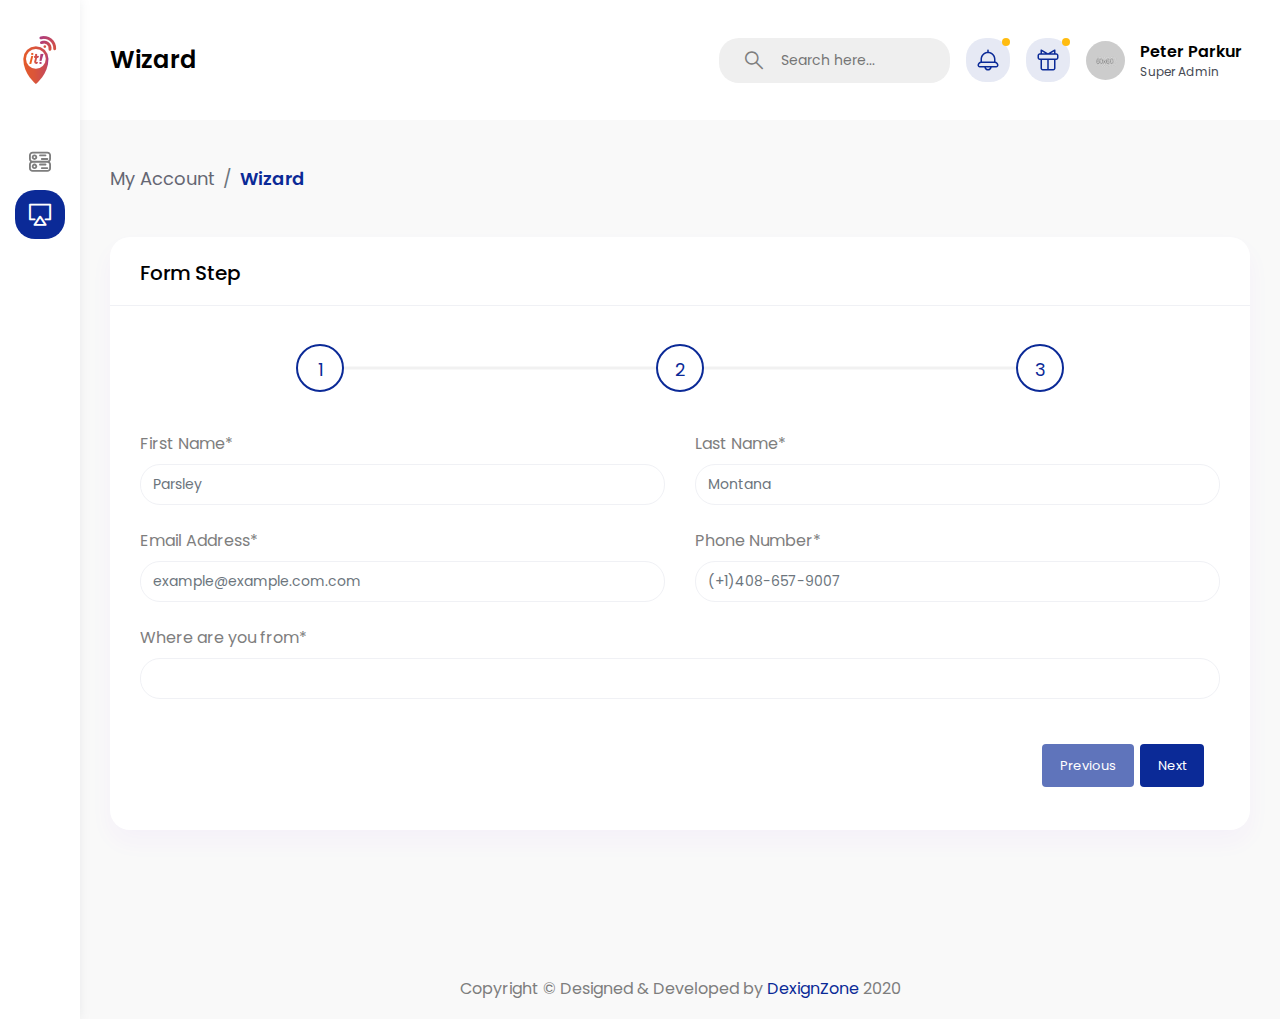
==== form-wizard.html @ bcc779d4 "second commit" ====
<!DOCTYPE html>
<html lang="en">

<head>
    <meta charset="utf-8">
    <meta http-equiv="X-UA-Compatible" content="IE=edge">
    <meta name="viewport" content="width=device-width,initial-scale=1">
    <title>Gymove - Fitness Bootstrap Admin Dashboard</title>
    <!-- Favicon icon -->
    <link rel="icon" type="image/png" sizes="16x16" href="./images/favicon.png">
    <!-- Form step -->
    <link href="./vendor/jquery-smartwizard/dist/css/smart_wizard.min.css" rel="stylesheet">
    <!-- Custom Stylesheet -->
    <link href="./vendor/bootstrap-select/dist/css/bootstrap-select.min.css" rel="stylesheet">
    <link href="./css/style.css" rel="stylesheet">
    <link href="https://fonts.googleapis.com/css2?family=Poppins:wght@100;200;300;400;500;600;700;800;900&family=Roboto:wght@100;300;400;500;700;900&display=swap" rel="stylesheet">
</head>

<body>

    <!--*******************
        Preloader start
    ********************-->
    <div id="preloader">
        <div class="sk-three-bounce">
            <div class="sk-child sk-bounce1"></div>
            <div class="sk-child sk-bounce2"></div>
            <div class="sk-child sk-bounce3"></div>
        </div>
    </div>
    <!--*******************
        Preloader end
    ********************-->


    <!--**********************************
        Main wrapper start
    ***********************************-->
    <div id="main-wrapper">

        <!--**********************************
            Nav header start
        ***********************************-->
        <div class="nav-header">
            <a href="index.html" class="brand-logo">
                <img class="logo-compact" src="./images/logo-text.png" alt="">
                <img class="brand-title" src="./images/logo-text.png" alt="">
                <img class="logo-abbr" src="./images/logo-POSit!.png" alt="">
            </a>

            <div class="nav-control">
                <div class="hamburger">
                    <span class="line"></span><span class="line"></span><span class="line"></span>
                </div>
            </div>
        </div>
        <!--**********************************
            Nav header end
        ***********************************-->

        <!--**********************************
            Chat box start
        ***********************************-->
        <div class="chatbox">
            <div class="chatbox-close"></div>
            <div class="custom-tab-1">
                <ul class="nav nav-tabs">
                    <li class="nav-item">
                        <a class="nav-link" data-toggle="tab" href="#notes">Notes</a>
                    </li>
                    <li class="nav-item">
                        <a class="nav-link" data-toggle="tab" href="#alerts">Alerts</a>
                    </li>
                    <li class="nav-item">
                        <a class="nav-link active" data-toggle="tab" href="#chat">Chat</a>
                    </li>
                </ul>
                <div class="tab-content">
                    <div class="tab-pane fade active show" id="chat" role="tabpanel">
                        <div class="card mb-sm-3 mb-md-0 contacts_card dz-chat-user-box">
                            <div class="card-header chat-list-header text-center">
                                <a href="#"><svg xmlns="http://www.w3.org/2000/svg"
										xmlns:xlink="http://www.w3.org/1999/xlink" width="18px" height="18px"
										viewBox="0 0 24 24" version="1.1">
										<g stroke="none" stroke-width="1" fill="none" fill-rule="evenodd">
											<rect fill="#000000" x="4" y="11" width="16" height="2" rx="1" />
											<rect fill="#000000" opacity="0.3"
												transform="translate(12.000000, 12.000000) rotate(-270.000000) translate(-12.000000, -12.000000) "
												x="4" y="11" width="16" height="2" rx="1" />
										</g>
									</svg></a>
                                <div>
                                    <h6 class="mb-1">Chat List</h6>
                                    <p class="mb-0">Show All</p>
                                </div>
                                <a href="#"><svg xmlns="http://www.w3.org/2000/svg"
										xmlns:xlink="http://www.w3.org/1999/xlink" width="18px" height="18px"
										viewBox="0 0 24 24" version="1.1">
										<g stroke="none" stroke-width="1" fill="none" fill-rule="evenodd">
											<rect x="0" y="0" width="24" height="24" />
											<circle fill="#000000" cx="5" cy="12" r="2" />
											<circle fill="#000000" cx="12" cy="12" r="2" />
											<circle fill="#000000" cx="19" cy="12" r="2" />
										</g>
									</svg></a>
                            </div>
                            <div class="card-body contacts_body p-0 dz-scroll  " id="DZ_W_Contacts_Body">
                                <ul class="contacts">
                                    <li class="name-first-letter">A</li>
                                    <li class="active dz-chat-user">
                                        <div class="d-flex bd-highlight">
                                            <div class="img_cont">
                                                <img src="images/avatar/1.jpg" class="rounded-circle user_img" alt="" />
                                                <span class="online_icon"></span>
                                            </div>
                                            <div class="user_info">
                                                <span>Archie Parker</span>
                                                <p>Kalid is online</p>
                                            </div>
                                        </div>
                                    </li>
                                    <li class="dz-chat-user">
                                        <div class="d-flex bd-highlight">
                                            <div class="img_cont">
                                                <img src="images/avatar/2.jpg" class="rounded-circle user_img" alt="" />
                                                <span class="online_icon offline"></span>
                                            </div>
                                            <div class="user_info">
                                                <span>Alfie Mason</span>
                                                <p>Taherah left 7 mins ago</p>
                                            </div>
                                        </div>
                                    </li>
                                    <li class="dz-chat-user">
                                        <div class="d-flex bd-highlight">
                                            <div class="img_cont">
                                                <img src="images/avatar/3.jpg" class="rounded-circle user_img" alt="" />
                                                <span class="online_icon"></span>
                                            </div>
                                            <div class="user_info">
                                                <span>AharlieKane</span>
                                                <p>Sami is online</p>
                                            </div>
                                        </div>
                                    </li>
                                    <li class="dz-chat-user">
                                        <div class="d-flex bd-highlight">
                                            <div class="img_cont">
                                                <img src="images/avatar/4.jpg" class="rounded-circle user_img" alt="" />
                                                <span class="online_icon offline"></span>
                                            </div>
                                            <div class="user_info">
                                                <span>Athan Jacoby</span>
                                                <p>Nargis left 30 mins ago</p>
                                            </div>
                                        </div>
                                    </li>
                                    <li class="name-first-letter">B</li>
                                    <li class="dz-chat-user">
                                        <div class="d-flex bd-highlight">
                                            <div class="img_cont">
                                                <img src="images/avatar/5.jpg" class="rounded-circle user_img" alt="" />
                                                <span class="online_icon offline"></span>
                                            </div>
                                            <div class="user_info">
                                                <span>Bashid Samim</span>
                                                <p>Rashid left 50 mins ago</p>
                                            </div>
                                        </div>
                                    </li>
                                    <li class="dz-chat-user">
                                        <div class="d-flex bd-highlight">
                                            <div class="img_cont">
                                                <img src="images/avatar/1.jpg" class="rounded-circle user_img" alt="" />
                                                <span class="online_icon"></span>
                                            </div>
                                            <div class="user_info">
                                                <span>Breddie Ronan</span>
                                                <p>Kalid is online</p>
                                            </div>
                                        </div>
                                    </li>
                                    <li class="dz-chat-user">
                                        <div class="d-flex bd-highlight">
                                            <div class="img_cont">
                                                <img src="images/avatar/2.jpg" class="rounded-circle user_img" alt="" />
                                                <span class="online_icon offline"></span>
                                            </div>
                                            <div class="user_info">
                                                <span>Ceorge Carson</span>
                                                <p>Taherah left 7 mins ago</p>
                                            </div>
                                        </div>
                                    </li>
                                    <li class="name-first-letter">D</li>
                                    <li class="dz-chat-user">
                                        <div class="d-flex bd-highlight">
                                            <div class="img_cont">
                                                <img src="images/avatar/3.jpg" class="rounded-circle user_img" alt="" />
                                                <span class="online_icon"></span>
                                            </div>
                                            <div class="user_info">
                                                <span>Darry Parker</span>
                                                <p>Sami is online</p>
                                            </div>
                                        </div>
                                    </li>
                                    <li class="dz-chat-user">
                                        <div class="d-flex bd-highlight">
                                            <div class="img_cont">
                                                <img src="images/avatar/4.jpg" class="rounded-circle user_img" alt="" />
                                                <span class="online_icon offline"></span>
                                            </div>
                                            <div class="user_info">
                                                <span>Denry Hunter</span>
                                                <p>Nargis left 30 mins ago</p>
                                            </div>
                                        </div>
                                    </li>
                                    <li class="name-first-letter">J</li>
                                    <li class="dz-chat-user">
                                        <div class="d-flex bd-highlight">
                                            <div class="img_cont">
                                                <img src="images/avatar/5.jpg" class="rounded-circle user_img" alt="" />
                                                <span class="online_icon offline"></span>
                                            </div>
                                            <div class="user_info">
                                                <span>Jack Ronan</span>
                                                <p>Rashid left 50 mins ago</p>
                                            </div>
                                        </div>
                                    </li>
                                    <li class="dz-chat-user">
                                        <div class="d-flex bd-highlight">
                                            <div class="img_cont">
                                                <img src="images/avatar/1.jpg" class="rounded-circle user_img" alt="" />
                                                <span class="online_icon"></span>
                                            </div>
                                            <div class="user_info">
                                                <span>Jacob Tucker</span>
                                                <p>Kalid is online</p>
                                            </div>
                                        </div>
                                    </li>
                                    <li class="dz-chat-user">
                                        <div class="d-flex bd-highlight">
                                            <div class="img_cont">
                                                <img src="images/avatar/2.jpg" class="rounded-circle user_img" alt="" />
                                                <span class="online_icon offline"></span>
                                            </div>
                                            <div class="user_info">
                                                <span>James Logan</span>
                                                <p>Taherah left 7 mins ago</p>
                                            </div>
                                        </div>
                                    </li>
                                    <li class="dz-chat-user">
                                        <div class="d-flex bd-highlight">
                                            <div class="img_cont">
                                                <img src="images/avatar/3.jpg" class="rounded-circle user_img" alt="" />
                                                <span class="online_icon"></span>
                                            </div>
                                            <div class="user_info">
                                                <span>Joshua Weston</span>
                                                <p>Sami is online</p>
                                            </div>
                                        </div>
                                    </li>
                                    <li class="name-first-letter">O</li>
                                    <li class="dz-chat-user">
                                        <div class="d-flex bd-highlight">
                                            <div class="img_cont">
                                                <img src="images/avatar/4.jpg" class="rounded-circle user_img" alt="" />
                                                <span class="online_icon offline"></span>
                                            </div>
                                            <div class="user_info">
                                                <span>Oliver Acker</span>
                                                <p>Nargis left 30 mins ago</p>
                                            </div>
                                        </div>
                                    </li>
                                    <li class="dz-chat-user">
                                        <div class="d-flex bd-highlight">
                                            <div class="img_cont">
                                                <img src="images/avatar/5.jpg" class="rounded-circle user_img" alt="" />
                                                <span class="online_icon offline"></span>
                                            </div>
                                            <div class="user_info">
                                                <span>Oscar Weston</span>
                                                <p>Rashid left 50 mins ago</p>
                                            </div>
                                        </div>
                                    </li>
                                </ul>
                            </div>
                        </div>
                        <div class="card chat dz-chat-history-box d-none">
                            <div class="card-header chat-list-header text-center">
                                <a href="#" class="dz-chat-history-back">
                                    <svg xmlns="http://www.w3.org/2000/svg" xmlns:xlink="http://www.w3.org/1999/xlink" width="18px" height="18px" viewBox="0 0 24 24" version="1.1">
										<g stroke="none" stroke-width="1" fill="none" fill-rule="evenodd">
											<polygon points="0 0 24 0 24 24 0 24" />
											<rect fill="#000000" opacity="0.3"
												transform="translate(15.000000, 12.000000) scale(-1, 1) rotate(-90.000000) translate(-15.000000, -12.000000) "
												x="14" y="7" width="2" height="10" rx="1" />
											<path
												d="M3.7071045,15.7071045 C3.3165802,16.0976288 2.68341522,16.0976288 2.29289093,15.7071045 C1.90236664,15.3165802 1.90236664,14.6834152 2.29289093,14.2928909 L8.29289093,8.29289093 C8.67146987,7.914312 9.28105631,7.90106637 9.67572234,8.26284357 L15.6757223,13.7628436 C16.0828413,14.136036 16.1103443,14.7686034 15.7371519,15.1757223 C15.3639594,15.5828413 14.7313921,15.6103443 14.3242731,15.2371519 L9.03007346,10.3841355 L3.7071045,15.7071045 Z"
												fill="#000000" fill-rule="nonzero"
												transform="translate(9.000001, 11.999997) scale(-1, -1) rotate(90.000000) translate(-9.000001, -11.999997) " />
										</g>
									</svg>
                                </a>
                                <div>
                                    <h6 class="mb-1">Chat with Khelesh</h6>
                                    <p class="mb-0 text-success">Online</p>
                                </div>
                                <div class="dropdown">
                                    <a href="#" data-toggle="dropdown" aria-expanded="false"><svg
											xmlns="http://www.w3.org/2000/svg"
											xmlns:xlink="http://www.w3.org/1999/xlink" width="18px" height="18px"
											viewBox="0 0 24 24" version="1.1">
											<g stroke="none" stroke-width="1" fill="none" fill-rule="evenodd">
												<rect x="0" y="0" width="24" height="24" />
												<circle fill="#000000" cx="5" cy="12" r="2" />
												<circle fill="#000000" cx="12" cy="12" r="2" />
												<circle fill="#000000" cx="19" cy="12" r="2" />
											</g>
										</svg></a>
                                    <ul class="dropdown-menu dropdown-menu-right">
                                        <li class="dropdown-item"><i class="fa fa-user-circle text-primary mr-2"></i> View profile</li>
                                        <li class="dropdown-item"><i class="fa fa-users text-primary mr-2"></i> Add to close friends</li>
                                        <li class="dropdown-item"><i class="fa fa-plus text-primary mr-2"></i> Add to group
                                        </li>
                                        <li class="dropdown-item"><i class="fa fa-ban text-primary mr-2"></i> Block</li>
                                    </ul>
                                </div>
                            </div>
                            <div class="card-body msg_card_body dz-scroll" id="DZ_W_Contacts_Body3">
                                <div class="d-flex justify-content-start mb-4">
                                    <div class="img_cont_msg">
                                        <img src="images/avatar/1.jpg" class="rounded-circle user_img_msg" alt="" />
                                    </div>
                                    <div class="msg_cotainer">
                                        Hi, how are you samim?
                                        <span class="msg_time">8:40 AM, Today</span>
                                    </div>
                                </div>
                                <div class="d-flex justify-content-end mb-4">
                                    <div class="msg_cotainer_send">
                                        Hi Khalid i am good tnx how about you?
                                        <span class="msg_time_send">8:55 AM, Today</span>
                                    </div>
                                    <div class="img_cont_msg">
                                        <img src="images/avatar/2.jpg" class="rounded-circle user_img_msg" alt="" />
                                    </div>
                                </div>
                                <div class="d-flex justify-content-start mb-4">
                                    <div class="img_cont_msg">
                                        <img src="images/avatar/1.jpg" class="rounded-circle user_img_msg" alt="" />
                                    </div>
                                    <div class="msg_cotainer">
                                        I am good too, thank you for your chat template
                                        <span class="msg_time">9:00 AM, Today</span>
                                    </div>
                                </div>
                                <div class="d-flex justify-content-end mb-4">
                                    <div class="msg_cotainer_send">
                                        You are welcome
                                        <span class="msg_time_send">9:05 AM, Today</span>
                                    </div>
                                    <div class="img_cont_msg">
                                        <img src="images/avatar/2.jpg" class="rounded-circle user_img_msg" alt="" />
                                    </div>
                                </div>
                                <div class="d-flex justify-content-start mb-4">
                                    <div class="img_cont_msg">
                                        <img src="images/avatar/1.jpg" class="rounded-circle user_img_msg" alt="" />
                                    </div>
                                    <div class="msg_cotainer">
                                        I am looking for your next templates
                                        <span class="msg_time">9:07 AM, Today</span>
                                    </div>
                                </div>
                                <div class="d-flex justify-content-end mb-4">
                                    <div class="msg_cotainer_send">
                                        Ok, thank you have a good day
                                        <span class="msg_time_send">9:10 AM, Today</span>
                                    </div>
                                    <div class="img_cont_msg">
                                        <img src="images/avatar/2.jpg" class="rounded-circle user_img_msg" alt="" />
                                    </div>
                                </div>
                                <div class="d-flex justify-content-start mb-4">
                                    <div class="img_cont_msg">
                                        <img src="images/avatar/1.jpg" class="rounded-circle user_img_msg" alt="" />
                                    </div>
                                    <div class="msg_cotainer">
                                        Bye, see you
                                        <span class="msg_time">9:12 AM, Today</span>
                                    </div>
                                </div>
                                <div class="d-flex justify-content-start mb-4">
                                    <div class="img_cont_msg">
                                        <img src="images/avatar/1.jpg" class="rounded-circle user_img_msg" alt="" />
                                    </div>
                                    <div class="msg_cotainer">
                                        Hi, how are you samim?
                                        <span class="msg_time">8:40 AM, Today</span>
                                    </div>
                                </div>
                                <div class="d-flex justify-content-end mb-4">
                                    <div class="msg_cotainer_send">
                                        Hi Khalid i am good tnx how about you?
                                        <span class="msg_time_send">8:55 AM, Today</span>
                                    </div>
                                    <div class="img_cont_msg">
                                        <img src="images/avatar/2.jpg" class="rounded-circle user_img_msg" alt="" />
                                    </div>
                                </div>
                                <div class="d-flex justify-content-start mb-4">
                                    <div class="img_cont_msg">
                                        <img src="images/avatar/1.jpg" class="rounded-circle user_img_msg" alt="" />
                                    </div>
                                    <div class="msg_cotainer">
                                        I am good too, thank you for your chat template
                                        <span class="msg_time">9:00 AM, Today</span>
                                    </div>
                                </div>
                                <div class="d-flex justify-content-end mb-4">
                                    <div class="msg_cotainer_send">
                                        You are welcome
                                        <span class="msg_time_send">9:05 AM, Today</span>
                                    </div>
                                    <div class="img_cont_msg">
                                        <img src="images/avatar/2.jpg" class="rounded-circle user_img_msg" alt="" />
                                    </div>
                                </div>
                                <div class="d-flex justify-content-start mb-4">
                                    <div class="img_cont_msg">
                                        <img src="images/avatar/1.jpg" class="rounded-circle user_img_msg" alt="" />
                                    </div>
                                    <div class="msg_cotainer">
                                        I am looking for your next templates
                                        <span class="msg_time">9:07 AM, Today</span>
                                    </div>
                                </div>
                                <div class="d-flex justify-content-end mb-4">
                                    <div class="msg_cotainer_send">
                                        Ok, thank you have a good day
                                        <span class="msg_time_send">9:10 AM, Today</span>
                                    </div>
                                    <div class="img_cont_msg">
                                        <img src="images/avatar/2.jpg" class="rounded-circle user_img_msg" alt="" />
                                    </div>
                                </div>
                                <div class="d-flex justify-content-start mb-4">
                                    <div class="img_cont_msg">
                                        <img src="images/avatar/1.jpg" class="rounded-circle user_img_msg" alt="" />
                                    </div>
                                    <div class="msg_cotainer">
                                        Bye, see you
                                        <span class="msg_time">9:12 AM, Today</span>
                                    </div>
                                </div>
                            </div>
                            <div class="card-footer type_msg">
                                <div class="input-group">
                                    <textarea class="form-control" placeholder="Type your message..."></textarea>
                                    <div class="input-group-append">
                                        <button type="button" class="btn btn-primary"><i
												class="fa fa-location-arrow"></i></button>
                                    </div>
                                </div>
                            </div>
                        </div>
                    </div>
                    <div class="tab-pane fade" id="alerts" role="tabpanel">
                        <div class="card mb-sm-3 mb-md-0 contacts_card">
                            <div class="card-header chat-list-header text-center">
                                <a href="#"><svg xmlns="http://www.w3.org/2000/svg"
										xmlns:xlink="http://www.w3.org/1999/xlink" width="18px" height="18px"
										viewBox="0 0 24 24" version="1.1">
										<g stroke="none" stroke-width="1" fill="none" fill-rule="evenodd">
											<rect x="0" y="0" width="24" height="24" />
											<circle fill="#000000" cx="5" cy="12" r="2" />
											<circle fill="#000000" cx="12" cy="12" r="2" />
											<circle fill="#000000" cx="19" cy="12" r="2" />
										</g>
									</svg></a>
                                <div>
                                    <h6 class="mb-1">Notications</h6>
                                    <p class="mb-0">Show All</p>
                                </div>
                                <a href="#"><svg xmlns="http://www.w3.org/2000/svg"
										xmlns:xlink="http://www.w3.org/1999/xlink" width="18px" height="18px"
										viewBox="0 0 24 24" version="1.1">
										<g stroke="none" stroke-width="1" fill="none" fill-rule="evenodd">
											<rect x="0" y="0" width="24" height="24" />
											<path
												d="M14.2928932,16.7071068 C13.9023689,16.3165825 13.9023689,15.6834175 14.2928932,15.2928932 C14.6834175,14.9023689 15.3165825,14.9023689 15.7071068,15.2928932 L19.7071068,19.2928932 C20.0976311,19.6834175 20.0976311,20.3165825 19.7071068,20.7071068 C19.3165825,21.0976311 18.6834175,21.0976311 18.2928932,20.7071068 L14.2928932,16.7071068 Z"
												fill="#000000" fill-rule="nonzero" opacity="0.3" />
											<path
												d="M11,16 C13.7614237,16 16,13.7614237 16,11 C16,8.23857625 13.7614237,6 11,6 C8.23857625,6 6,8.23857625 6,11 C6,13.7614237 8.23857625,16 11,16 Z M11,18 C7.13400675,18 4,14.8659932 4,11 C4,7.13400675 7.13400675,4 11,4 C14.8659932,4 18,7.13400675 18,11 C18,14.8659932 14.8659932,18 11,18 Z"
												fill="#000000" fill-rule="nonzero" />
										</g>
									</svg></a>
                            </div>
                            <div class="card-body contacts_body p-0 dz-scroll" id="DZ_W_Contacts_Body1">
                                <ul class="contacts">
                                    <li class="name-first-letter">SEVER STATUS</li>
                                    <li class="active">
                                        <div class="d-flex bd-highlight">
                                            <div class="img_cont primary">KK</div>
                                            <div class="user_info">
                                                <span>David Nester Birthday</span>
                                                <p class="text-primary">Today</p>
                                            </div>
                                        </div>
                                    </li>
                                    <li class="name-first-letter">SOCIAL</li>
                                    <li>
                                        <div class="d-flex bd-highlight">
                                            <div class="img_cont success">RU<i class="icon fa-birthday-cake"></i></div>
                                            <div class="user_info">
                                                <span>Perfection Simplified</span>
                                                <p>Jame Smith commented on your status</p>
                                            </div>
                                        </div>
                                    </li>
                                    <li class="name-first-letter">SEVER STATUS</li>
                                    <li>
                                        <div class="d-flex bd-highlight">
                                            <div class="img_cont primary">AU<i class="icon fa fa-user-plus"></i></div>
                                            <div class="user_info">
                                                <span>AharlieKane</span>
                                                <p>Sami is online</p>
                                            </div>
                                        </div>
                                    </li>
                                    <li>
                                        <div class="d-flex bd-highlight">
                                            <div class="img_cont info">MO<i class="icon fa fa-user-plus"></i></div>
                                            <div class="user_info">
                                                <span>Athan Jacoby</span>
                                                <p>Nargis left 30 mins ago</p>
                                            </div>
                                        </div>
                                    </li>
                                </ul>
                            </div>
                            <div class="card-footer"></div>
                        </div>
                    </div>
                    <div class="tab-pane fade" id="notes">
                        <div class="card mb-sm-3 mb-md-0 note_card">
                            <div class="card-header chat-list-header text-center">
                                <a href="#"><svg xmlns="http://www.w3.org/2000/svg"
										xmlns:xlink="http://www.w3.org/1999/xlink" width="18px" height="18px"
										viewBox="0 0 24 24" version="1.1">
										<g stroke="none" stroke-width="1" fill="none" fill-rule="evenodd">
											<rect fill="#000000" x="4" y="11" width="16" height="2" rx="1" />
											<rect fill="#000000" opacity="0.3"
												transform="translate(12.000000, 12.000000) rotate(-270.000000) translate(-12.000000, -12.000000) "
												x="4" y="11" width="16" height="2" rx="1" />
										</g>
									</svg></a>
                                <div>
                                    <h6 class="mb-1">Notes</h6>
                                    <p class="mb-0">Add New Nots</p>
                                </div>
                                <a href="#"><svg xmlns="http://www.w3.org/2000/svg"
										xmlns:xlink="http://www.w3.org/1999/xlink" width="18px" height="18px"
										viewBox="0 0 24 24" version="1.1">
										<g stroke="none" stroke-width="1" fill="none" fill-rule="evenodd">
											<rect x="0" y="0" width="24" height="24" />
											<path
												d="M14.2928932,16.7071068 C13.9023689,16.3165825 13.9023689,15.6834175 14.2928932,15.2928932 C14.6834175,14.9023689 15.3165825,14.9023689 15.7071068,15.2928932 L19.7071068,19.2928932 C20.0976311,19.6834175 20.0976311,20.3165825 19.7071068,20.7071068 C19.3165825,21.0976311 18.6834175,21.0976311 18.2928932,20.7071068 L14.2928932,16.7071068 Z"
												fill="#000000" fill-rule="nonzero" opacity="0.3" />
											<path
												d="M11,16 C13.7614237,16 16,13.7614237 16,11 C16,8.23857625 13.7614237,6 11,6 C8.23857625,6 6,8.23857625 6,11 C6,13.7614237 8.23857625,16 11,16 Z M11,18 C7.13400675,18 4,14.8659932 4,11 C4,7.13400675 7.13400675,4 11,4 C14.8659932,4 18,7.13400675 18,11 C18,14.8659932 14.8659932,18 11,18 Z"
												fill="#000000" fill-rule="nonzero" />
										</g>
									</svg></a>
                            </div>
                            <div class="card-body contacts_body p-0 dz-scroll" id="DZ_W_Contacts_Body2">
                                <ul class="contacts">
                                    <li class="active">
                                        <div class="d-flex bd-highlight">
                                            <div class="user_info">
                                                <span>New order placed..</span>
                                                <p>10 Aug 2020</p>
                                            </div>
                                            <div class="ml-auto">
                                                <a href="#" class="btn btn-primary btn-xs sharp mr-1"><i
														class="fa fa-pencil"></i></a>
                                                <a href="#" class="btn btn-danger btn-xs sharp"><i
														class="fa fa-trash"></i></a>
                                            </div>
                                        </div>
                                    </li>
                                    <li>
                                        <div class="d-flex bd-highlight">
                                            <div class="user_info">
                                                <span>Youtube, a video-sharing website..</span>
                                                <p>10 Aug 2020</p>
                                            </div>
                                            <div class="ml-auto">
                                                <a href="#" class="btn btn-primary btn-xs sharp mr-1"><i
														class="fa fa-pencil"></i></a>
                                                <a href="#" class="btn btn-danger btn-xs sharp"><i
														class="fa fa-trash"></i></a>
                                            </div>
                                        </div>
                                    </li>
                                    <li>
                                        <div class="d-flex bd-highlight">
                                            <div class="user_info">
                                                <span>john just buy your product..</span>
                                                <p>10 Aug 2020</p>
                                            </div>
                                            <div class="ml-auto">
                                                <a href="#" class="btn btn-primary btn-xs sharp mr-1"><i
														class="fa fa-pencil"></i></a>
                                                <a href="#" class="btn btn-danger btn-xs sharp"><i
														class="fa fa-trash"></i></a>
                                            </div>
                                        </div>
                                    </li>
                                    <li>
                                        <div class="d-flex bd-highlight">
                                            <div class="user_info">
                                                <span>Athan Jacoby</span>
                                                <p>10 Aug 2020</p>
                                            </div>
                                            <div class="ml-auto">
                                                <a href="#" class="btn btn-primary btn-xs sharp mr-1"><i
														class="fa fa-pencil"></i></a>
                                                <a href="#" class="btn btn-danger btn-xs sharp"><i
														class="fa fa-trash"></i></a>
                                            </div>
                                        </div>
                                    </li>
                                </ul>
                            </div>
                        </div>
                    </div>
                </div>
            </div>
        </div>
        <!--**********************************
            Chat box End
        ***********************************-->




        <!--**********************************
            Header start
        ***********************************-->
        <div class="header">
            <div class="header-content">
                <nav class="navbar navbar-expand">
                    <div class="collapse navbar-collapse justify-content-between">
                        <div class="header-left">
                            <div class="dashboard_bar">
                                Wizard
                            </div>
                        </div>
                        <ul class="navbar-nav header-right">
                            <li class="nav-item">
                                <div class="input-group search-area d-xl-inline-flex d-none">
                                    <div class="input-group-append">
                                        <span class="input-group-text"><a href="javascript:void(0)"><i
													class="flaticon-381-search-2"></i></a></span>
                                    </div>
                                    <input type="text" class="form-control" placeholder="Search here...">
                                </div>
                            </li>
                            <li class="nav-item dropdown notification_dropdown">
                                <a class="nav-link  ai-icon" href="javascript:void(0)" role="button" data-toggle="dropdown">
                                    <svg width="28" height="28" viewBox="0 0 28 28" fill="none" xmlns="http://www.w3.org/2000/svg">
										<path
											d="M22.75 15.8385V13.0463C22.7471 10.8855 21.9385 8.80353 20.4821 7.20735C19.0258 5.61116 17.0264 4.61555 14.875 4.41516V2.625C14.875 2.39294 14.7828 2.17038 14.6187 2.00628C14.4546 1.84219 14.2321 1.75 14 1.75C13.7679 1.75 13.5454 1.84219 13.3813 2.00628C13.2172 2.17038 13.125 2.39294 13.125 2.625V4.41534C10.9736 4.61572 8.97429 5.61131 7.51794 7.20746C6.06159 8.80361 5.25291 10.8855 5.25 13.0463V15.8383C4.26257 16.0412 3.37529 16.5784 2.73774 17.3593C2.10019 18.1401 1.75134 19.1169 1.75 20.125C1.75076 20.821 2.02757 21.4882 2.51969 21.9803C3.01181 22.4724 3.67904 22.7492 4.375 22.75H9.71346C9.91521 23.738 10.452 24.6259 11.2331 25.2636C12.0142 25.9013 12.9916 26.2497 14 26.2497C15.0084 26.2497 15.9858 25.9013 16.7669 25.2636C17.548 24.6259 18.0848 23.738 18.2865 22.75H23.625C24.321 22.7492 24.9882 22.4724 25.4803 21.9803C25.9724 21.4882 26.2492 20.821 26.25 20.125C26.2486 19.117 25.8998 18.1402 25.2622 17.3594C24.6247 16.5786 23.7374 16.0414 22.75 15.8385ZM7 13.0463C7.00232 11.2113 7.73226 9.45223 9.02974 8.15474C10.3272 6.85726 12.0863 6.12732 13.9212 6.125H14.0788C15.9137 6.12732 17.6728 6.85726 18.9703 8.15474C20.2677 9.45223 20.9977 11.2113 21 13.0463V15.75H7V13.0463ZM14 24.5C13.4589 24.4983 12.9316 24.3292 12.4905 24.0159C12.0493 23.7026 11.716 23.2604 11.5363 22.75H16.4637C16.284 23.2604 15.9507 23.7026 15.5095 24.0159C15.0684 24.3292 14.5411 24.4983 14 24.5ZM23.625 21H4.375C4.14298 20.9999 3.9205 20.9076 3.75644 20.7436C3.59237 20.5795 3.50014 20.357 3.5 20.125C3.50076 19.429 3.77757 18.7618 4.26969 18.2697C4.76181 17.7776 5.42904 17.5008 6.125 17.5H21.875C22.571 17.5008 23.2382 17.7776 23.7303 18.2697C24.2224 18.7618 24.4992 19.429 24.5 20.125C24.4999 20.357 24.4076 20.5795 24.2436 20.7436C24.0795 20.9076 23.857 20.9999 23.625 21Z"
											fill="#0B2A97" />
									</svg>
                                    <div class="pulse-css"></div>
                                </a>
                                <div class="dropdown-menu rounded dropdown-menu-right">
                                    <div id="DZ_W_Notification1" class="widget-media dz-scroll p-3 height380">
                                        <ul class="timeline">
                                            <li>
                                                <div class="timeline-panel">
                                                    <div class="media mr-2">
                                                        <img alt="image" width="50" src="images/avatar/1.jpg">
                                                    </div>
                                                    <div class="media-body">
                                                        <h6 class="mb-1">Dr sultads Send you Photo</h6>
                                                        <small class="d-block">29 July 2020 - 02:26 PM</small>
                                                    </div>
                                                </div>
                                            </li>
                                            <li>
                                                <div class="timeline-panel">
                                                    <div class="media mr-2 media-info">
                                                        KG
                                                    </div>
                                                    <div class="media-body">
                                                        <h6 class="mb-1">Resport created successfully</h6>
                                                        <small class="d-block">29 July 2020 - 02:26 PM</small>
                                                    </div>
                                                </div>
                                            </li>
                                            <li>
                                                <div class="timeline-panel">
                                                    <div class="media mr-2 media-success">
                                                        <i class="fa fa-home"></i>
                                                    </div>
                                                    <div class="media-body">
                                                        <h6 class="mb-1">Reminder : Treatment Time!</h6>
                                                        <small class="d-block">29 July 2020 - 02:26 PM</small>
                                                    </div>
                                                </div>
                                            </li>
                                            <li>
                                                <div class="timeline-panel">
                                                    <div class="media mr-2">
                                                        <img alt="image" width="50" src="images/avatar/1.jpg">
                                                    </div>
                                                    <div class="media-body">
                                                        <h6 class="mb-1">Dr sultads Send you Photo</h6>
                                                        <small class="d-block">29 July 2020 - 02:26 PM</small>
                                                    </div>
                                                </div>
                                            </li>
                                            <li>
                                                <div class="timeline-panel">
                                                    <div class="media mr-2 media-danger">
                                                        KG
                                                    </div>
                                                    <div class="media-body">
                                                        <h6 class="mb-1">Resport created successfully</h6>
                                                        <small class="d-block">29 July 2020 - 02:26 PM</small>
                                                    </div>
                                                </div>
                                            </li>
                                            <li>
                                                <div class="timeline-panel">
                                                    <div class="media mr-2 media-primary">
                                                        <i class="fa fa-home"></i>
                                                    </div>
                                                    <div class="media-body">
                                                        <h6 class="mb-1">Reminder : Treatment Time!</h6>
                                                        <small class="d-block">29 July 2020 - 02:26 PM</small>
                                                    </div>
                                                </div>
                                            </li>
                                        </ul>
                                    </div>
                                    <a class="all-notification" href="javascript:void(0)">See all notifications <i
											class="ti-arrow-right"></i></a>
                                </div>
                            </li>

                            <li class="nav-item dropdown notification_dropdown">
                                <a class="nav-link" href="javascript:void(0)" data-toggle="dropdown">
                                    <svg width="28" height="28" viewBox="0 0 28 28" fill="none" xmlns="http://www.w3.org/2000/svg">
										<path
											d="M23.625 6.12506H22.75V2.62506C22.75 2.47268 22.7102 2.32295 22.6345 2.19068C22.5589 2.05841 22.45 1.94819 22.3186 1.87093C22.1873 1.79367 22.0381 1.75205 21.8857 1.75019C21.7333 1.74832 21.5831 1.78629 21.4499 1.86031L14 5.99915L6.55007 1.86031C6.41688 1.78629 6.26667 1.74832 6.11431 1.75019C5.96194 1.75205 5.8127 1.79367 5.68136 1.87093C5.55002 1.94819 5.44113 2.05841 5.36547 2.19068C5.28981 2.32295 5.25001 2.47268 5.25 2.62506V6.12506H4.375C3.67904 6.12582 3.01181 6.40263 2.51969 6.89475C2.02757 7.38687 1.75076 8.0541 1.75 8.75006V11.3751C1.75076 12.071 2.02757 12.7383 2.51969 13.2304C3.01181 13.7225 3.67904 13.9993 4.375 14.0001H5.25V23.6251C5.25076 24.321 5.52757 24.9882 6.01969 25.4804C6.51181 25.9725 7.17904 26.2493 7.875 26.2501H20.125C20.821 26.2493 21.4882 25.9725 21.9803 25.4804C22.4724 24.9882 22.7492 24.321 22.75 23.6251V14.0001H23.625C24.321 13.9993 24.9882 13.7225 25.4803 13.2304C25.9724 12.7383 26.2492 12.071 26.25 11.3751V8.75006C26.2492 8.0541 25.9724 7.38687 25.4803 6.89475C24.9882 6.40263 24.321 6.12582 23.625 6.12506ZM21 6.12506H17.3769L21 4.11256V6.12506ZM7 4.11256L10.6231 6.12506H7V4.11256ZM7 23.6251V14.0001H13.125V24.5001H7.875C7.64303 24.4998 7.42064 24.4075 7.25661 24.2434C7.09258 24.0794 7.0003 23.857 7 23.6251ZM21 23.6251C20.9997 23.857 20.9074 24.0794 20.7434 24.2434C20.5794 24.4075 20.357 24.4998 20.125 24.5001H14.875V14.0001H21V23.6251ZM24.5 11.3751C24.4997 11.607 24.4074 11.8294 24.2434 11.9934C24.0794 12.1575 23.857 12.2498 23.625 12.2501H4.375C4.14303 12.2498 3.92064 12.1575 3.75661 11.9934C3.59258 11.8294 3.5003 11.607 3.5 11.3751V8.75006C3.5003 8.51809 3.59258 8.2957 3.75661 8.13167C3.92064 7.96764 4.14303 7.87536 4.375 7.87506H23.625C23.857 7.87536 24.0794 7.96764 24.2434 8.13167C24.4074 8.2957 24.4997 8.51809 24.5 8.75006V11.3751Z"
											fill="#0B2A97" />
									</svg>
                                    <div class="pulse-css"></div>
                                </a>
                                <div class="dropdown-menu dropdown-menu-right rounded">
                                    <div id="DZ_W_TimeLine11Home" class="widget-timeline dz-scroll style-1 p-3 height370 ps ps--active-y">
                                        <ul class="timeline">
                                            <li>
                                                <div class="timeline-badge primary"></div>
                                                <a class="timeline-panel text-muted" href="#">
                                                    <span>10 minutes ago</span>
                                                    <h6 class="mb-0">Youtube, a video-sharing website, goes live <strong class="text-primary">$500</strong>.</h6>
                                                </a>
                                            </li>
                                            <li>
                                                <div class="timeline-badge info">
                                                </div>
                                                <a class="timeline-panel text-muted" href="#">
                                                    <span>20 minutes ago</span>
                                                    <h6 class="mb-0">New order placed <strong class="text-info">#XF-2356.</strong></h6>
                                                    <p class="mb-0">Quisque a consequat ante Sit amet magna at volutapt...
                                                    </p>
                                                </a>
                                            </li>
                                            <li>
                                                <div class="timeline-badge danger">
                                                </div>
                                                <a class="timeline-panel text-muted" href="#">
                                                    <span>30 minutes ago</span>
                                                    <h6 class="mb-0">john just buy your product <strong class="text-warning">Sell $250</strong></h6>
                                                </a>
                                            </li>
                                            <li>
                                                <div class="timeline-badge success">
                                                </div>
                                                <a class="timeline-panel text-muted" href="#">
                                                    <span>15 minutes ago</span>
                                                    <h6 class="mb-0">StumbleUpon is acquired by eBay. </h6>
                                                </a>
                                            </li>
                                            <li>
                                                <div class="timeline-badge warning">
                                                </div>
                                                <a class="timeline-panel text-muted" href="#">
                                                    <span>20 minutes ago</span>
                                                    <h6 class="mb-0">Mashable, a news website and blog, goes live.</h6>
                                                </a>
                                            </li>
                                            <li>
                                                <div class="timeline-badge dark">
                                                </div>
                                                <a class="timeline-panel text-muted" href="#">
                                                    <span>20 minutes ago</span>
                                                    <h6 class="mb-0">Mashable, a news website and blog, goes live.</h6>
                                                </a>
                                            </li>
                                        </ul>
                                    </div>
                                </div>
                            </li>
                            <li class="nav-item dropdown header-profile">
                                <a class="nav-link" href="javascript:void(0)" role="button" data-toggle="dropdown">
                                    <img src="images/profile/17.jpg" width="20" alt="" />
                                    <div class="header-info">
                                        <span class="text-black"><strong>Peter Parkur</strong></span>
                                        <p class="fs-12 mb-0">Super Admin</p>
                                    </div>
                                </a>
                                <div class="dropdown-menu dropdown-menu-right">
                                    <a href="./app-profile.html" class="dropdown-item ai-icon">
                                        <svg id="icon-user1" xmlns="http://www.w3.org/2000/svg" class="text-primary" width="18" height="18" viewBox="0 0 24 24" fill="none" stroke="currentColor" stroke-width="2" stroke-linecap="round" stroke-linejoin="round">
											<path d="M20 21v-2a4 4 0 0 0-4-4H8a4 4 0 0 0-4 4v2"></path>
											<circle cx="12" cy="7" r="4"></circle>
										</svg>
                                        <span class="ml-2">Profile </span>
                                    </a>
                                    <a href="./email-inbox.html" class="dropdown-item ai-icon">
                                        <svg id="icon-inbox" xmlns="http://www.w3.org/2000/svg" class="text-success" width="18" height="18" viewBox="0 0 24 24" fill="none" stroke="currentColor" stroke-width="2" stroke-linecap="round" stroke-linejoin="round">
											<path
												d="M4 4h16c1.1 0 2 .9 2 2v12c0 1.1-.9 2-2 2H4c-1.1 0-2-.9-2-2V6c0-1.1.9-2 2-2z">
											</path>
											<polyline points="22,6 12,13 2,6"></polyline>
										</svg>
                                        <span class="ml-2">Inbox </span>
                                    </a>
                                    <a href="./page-login.html" class="dropdown-item ai-icon">
                                        <svg id="icon-logout" xmlns="http://www.w3.org/2000/svg" class="text-danger" width="18" height="18" viewBox="0 0 24 24" fill="none" stroke="currentColor" stroke-width="2" stroke-linecap="round" stroke-linejoin="round">
											<path d="M9 21H5a2 2 0 0 1-2-2V5a2 2 0 0 1 2-2h4"></path>
											<polyline points="16 17 21 12 16 7"></polyline>
											<line x1="21" y1="12" x2="9" y2="12"></line>
										</svg>
                                        <span class="ml-2">Logout </span>
                                    </a>
                                </div>
                            </li>
                        </ul>
                    </div>
                </nav>
            </div>
        </div>
        <!--**********************************
            Header end ti-comment-alt
        ***********************************-->

        <!--**********************************
            Sidebar start
        ***********************************-->
        <div class="deznav">
            <div class="deznav-scroll">
                <ul class="metismenu" id="menu">
                    <li>
                        <a href="index.html">
                            <i class="flaticon-381-networking"></i>
                            <span class="nav-text">My POSit!</span>
                        </a>
                    </li>
                    <li>
                        <a class="has-arrow ai-icon" href="javascript:void()" aria-expanded="false">
                            <i class="flaticon-381-television"></i>
                            <span class="nav-text">My Account</span>
                        </a>
                        <ul aria-expanded="false">
                            <li><a href="./form-wizard.html">Profile</a></li>
                            <li><a href="#">Alert</a></li>
                            <li><a href="./page-login.html">Logout</a></li>
                            <!-- <li><a class="has-arrow" href="javascript:void()" aria-expanded="false">My Account</a>
                                <ul aria-expanded="false">
                                    <li><a href="./email-compose.html">Compose</a></li>
                                    <li><a href="./email-inbox.html">Inbox</a></li>
                                    <li><a href="./email-read.html">Read</a></li>
                                </ul>
                            </li> -->
                        </ul>
                    </li>
                </ul>
                <!-- <div class="add-menu-sidebar">
                    <img src="images/calendar.png" alt="" class="mr-3">
                    <p class="	font-w500 mb-0">Create Workout Plan Now</p>
                </div> -->
                <!-- <div class="copyright">
                    <p><strong>Gymove Fitness Admin Dashboard</strong> © 2020 All Rights Reserved</p>
                    <p>Made with <span class="heart"></span> by DexignZone</p>
                </div> -->
            </div>
        </div>
        <!--**********************************
            Sidebar end
        ***********************************-->

        <!--**********************************
            Content body start
        ***********************************-->
        <div class="content-body">
            <div class="container-fluid">
                <div class="page-titles">
                    <ol class="breadcrumb">
                        <li class="breadcrumb-item"><a href="javascript:void(0)">My Account</a></li>
                        <li class="breadcrumb-item active"><a href="javascript:void(0)">Wizard</a></li>
                    </ol>
                </div>
                <!-- row -->
                <div class="row">
                    <div class="col-xl-12 col-xxl-12">
                        <div class="card">
                            <div class="card-header">
                                <h4 class="card-title">Form step</h4>
                            </div>
                            <div class="card-body">
                                <div id="smartwizard" class="form-wizard order-create">
                                    <ul class="nav nav-wizard">
                                        <li>
                                            <a class="nav-link" href="#wizard_Service">
                                                <span>1</span>
                                            </a>
                                        </li>
                                        <li>
                                            <a class="nav-link" href="#wizard_Time">
                                                <span>2</span>
                                            </a>
                                        </li>
                                        <li>
                                            <a class="nav-link" href="#wizard_Details">
                                                <span>3</span>
                                            </a>
                                        </li>

                                    </ul>
                                    <div class="tab-content">
                                        <div id="wizard_Service" class="tab-pane" role="tabpanel">
                                            <div class="row">
                                                <div class="col-lg-6 mb-2">
                                                    <div class="form-group">
                                                        <label class="text-label">First Name*</label>
                                                        <input type="text" name="firstName" class="form-control" placeholder="Parsley" required>
                                                    </div>
                                                </div>
                                                <div class="col-lg-6 mb-2">
                                                    <div class="form-group">
                                                        <label class="text-label">Last Name*</label>
                                                        <input type="text" name="lastName" class="form-control" placeholder="Montana" required>
                                                    </div>
                                                </div>
                                                <div class="col-lg-6 mb-2">
                                                    <div class="form-group">
                                                        <label class="text-label">Email Address*</label>
                                                        <input type="email" class="form-control" id="inputGroupPrepend2" aria-describedby="inputGroupPrepend2" placeholder="example@example.com.com" required>
                                                    </div>
                                                </div>
                                                <div class="col-lg-6 mb-2">
                                                    <div class="form-group">
                                                        <label class="text-label">Phone Number*</label>
                                                        <input type="text" name="phoneNumber" class="form-control" placeholder="(+1)408-657-9007" required>
                                                    </div>
                                                </div>
                                                <div class="col-lg-12 mb-3">
                                                    <div class="form-group">
                                                        <label class="text-label">Where are you from*</label>
                                                        <input type="text" name="place" class="form-control" required>
                                                    </div>
                                                </div>
                                            </div>
                                        </div>
                                        <div id="wizard_Time" class="tab-pane" role="tabpanel">
                                            <div class="row">
                                                <div class="col-lg-6 mb-2">
                                                    <div class="form-group">
                                                        <label class="text-label">Company Name*</label>
                                                        <input type="text" name="firstName" class="form-control" placeholder="Cellophane Square" required>
                                                    </div>
                                                </div>
                                                <div class="col-lg-6 mb-2">
                                                    <div class="form-group">
                                                        <label class="text-label">Company Email Address*</label>
                                                        <input type="email" class="form-control" id="emial1" placeholder="example@example.com.com" required>
                                                    </div>
                                                </div>
                                                <div class="col-lg-6 mb-2">
                                                    <div class="form-group">
                                                        <label class="text-label">Company Phone Number*</label>
                                                        <input type="text" name="phoneNumber" class="form-control" placeholder="(+1)408-657-9007" required>
                                                    </div>
                                                </div>
                                                <div class="col-lg-6 mb-2">
                                                    <div class="form-group">
                                                        <label class="text-label">Your position in Company*</label>
                                                        <input type="text" name="place" class="form-control" required>
                                                    </div>
                                                </div>
                                            </div>
                                        </div>
                                        <div id="wizard_Details" class="tab-pane" role="tabpanel">
                                            <div class="row">
                                                <div class="col-sm-4 mb-2">
                                                    <h4>Monday *</h4>
                                                </div>
                                                <div class="col-6 col-sm-4 mb-2">
                                                    <div class="form-group">
                                                        <input class="form-control" value="9.00" type="number" name="input1" id="input1">
                                                    </div>
                                                </div>
                                                <div class="col-6 col-sm-4 mb-2">
                                                    <div class="form-group">
                                                        <input class="form-control" value="6.00" type="number" name="input2" id="input2">
                                                    </div>
                                                </div>
                                            </div>
                                            <div class="row">
                                                <div class="col-sm-4 mb-2">
                                                    <h4>Tuesday *</h4>
                                                </div>
                                                <div class="col-6 col-sm-4 mb-2">
                                                    <div class="form-group">
                                                        <input class="form-control" value="9.00" type="number" name="input3" id="input3">
                                                    </div>
                                                </div>
                                                <div class="col-6 col-sm-4 mb-2">
                                                    <div class="form-group">
                                                        <input class="form-control" value="6.00" type="number" name="input4" id="input4">
                                                    </div>
                                                </div>
                                            </div>
                                            <div class="row">
                                                <div class="col-sm-4 mb-2">
                                                    <h4>Wednesday *</h4>
                                                </div>
                                                <div class="col-6 col-sm-4 mb-2">
                                                    <div class="form-group">
                                                        <input class="form-control" value="9.00" type="number" name="input5" id="input5">
                                                    </div>
                                                </div>
                                                <div class="col-6 col-sm-4 mb-2">
                                                    <div class="form-group">
                                                        <input class="form-control" value="6.00" type="number" name="input6" id="input6">
                                                    </div>
                                                </div>
                                            </div>
                                            <div class="row">
                                                <div class="col-sm-4 mb-2">
                                                    <h4>Thrusday *</h4>
                                                </div>
                                                <div class="col-6 col-sm-4 mb-2">
                                                    <div class="form-group">
                                                        <input class="form-control" value="9.00" type="number" name="input7" id="input7">
                                                    </div>
                                                </div>
                                                <div class="col-6 col-sm-4 mb-2">
                                                    <div class="form-group">
                                                        <input class="form-control" value="6.00" type="number" name="input8" id="input8">
                                                    </div>
                                                </div>
                                            </div>
                                            <div class="row">
                                                <div class="col-sm-4 mb-2">
                                                    <h4>Friday *</h4>
                                                </div>
                                                <div class="col-6 col-sm-4 mb-2">
                                                    <div class="form-group">
                                                        <input class="form-control" value="9.00" type="number" name="input9" id="input9">
                                                    </div>
                                                </div>
                                                <div class="col-6 col-sm-4 mb-2">
                                                    <div class="form-group">
                                                        <input class="form-control" value="6.00" type="number" name="input10" id="input10">
                                                    </div>
                                                </div>
                                            </div>
                                        </div>
                                    </div>
                                </div>
                            </div>
                        </div>
                    </div>
                </div>
            </div>
        </div>
        <!--**********************************
            Content body end
        ***********************************-->


        <!--**********************************
            Footer start
        ***********************************-->
        <div class="footer">
            <div class="copyright">
                <p>Copyright © Designed &amp; Developed by <a href="http://dexignzone.com/" target="_blank">DexignZone</a> 2020</p>
            </div>
        </div>
        <!--**********************************
            Footer end
        ***********************************-->

        <!--**********************************
           Support ticket button start
        ***********************************-->

        <!--**********************************
           Support ticket button end
        ***********************************-->


    </div>
    <!--**********************************
        Main wrapper end
    ***********************************-->

    <!--**********************************
        Scripts
    ***********************************-->
    <!-- Required vendors -->
    <script src="./vendor/global/global.min.js"></script>
    <script src="./vendor/bootstrap-select/dist/js/bootstrap-select.min.js"></script>
    <script src="./js/custom.min.js"></script>
    <script src="./js/deznav-init.js"></script>




    <script src="./vendor/jquery-steps/build/jquery.steps.min.js"></script>
    <script src="./vendor/jquery-validation/jquery.validate.min.js"></script>
    <!-- Form validate init -->
    <script src="./js/plugins-init/jquery.validate-init.js"></script>



    <!-- Form Steps -->
    <script src="./vendor/jquery-smartwizard/dist/js/jquery.smartWizard.js"></script>

    <script>
        $(document).ready(function() {
            // SmartWizard initialize
            $('#smartwizard').smartWizard();
        });
    </script>

</body>

</html>
---- vendor/jquery-smartwizard/dist/css/smart_wizard.min.css ----
/*!
 * jQuery SmartWizard v5
 * jQuery Wizard Plugin
 * http://www.techlaboratory.net/smartwizard
 *
 * Created by Dipu Raj
 * http://dipu.me
 *
 * Licensed under the terms of MIT License
 * https://github.com/techlab/jquery-smartwizard/blob/master/LICENSE
 */.sw{position:relative}.sw *,.sw ::after,.sw ::before{box-sizing:border-box}.sw>.tab-content{position:relative;overflow:hidden}.sw .toolbar{padding:.8rem}.sw .toolbar>.btn{display:inline-block;text-decoration:none;text-align:center;text-transform:none;vertical-align:middle;-webkit-user-select:none;-moz-user-select:none;-ms-user-select:none;user-select:none;margin-left:.2rem;margin-right:.2rem;cursor:pointer}.sw .toolbar>.btn.disabled,.sw .toolbar>.btn:disabled{opacity:.65}.sw>.nav{display:flex;flex-wrap:wrap;list-style:none;padding-left:0;margin-top:0;margin-bottom:0}@media screen and (max-width:640px){.sw>.nav{flex-direction:column!important;flex:1 auto}}.sw>.nav .nav-link{display:block;padding:.5rem 1rem;text-decoration:none}.sw>.nav .nav-link:active,.sw>.nav .nav-link:focus,.sw>.nav .nav-link:hover{text-decoration:none}.sw>.nav .nav-link::-moz-focus-inner{border:0!important}.sw>.nav .nav-link.disabled{color:#ccc!important;pointer-events:none;cursor:default}.sw>.nav .nav-link.hidden{display:none!important}.sw.sw-justified>.nav .nav-link,.sw.sw-justified>.nav>li{flex-basis:0;flex-grow:1;text-align:center}.sw.sw-dark{color:rgba(255,255,255,.95);background:#000}.sw.sw-loading{-webkit-user-select:none;-moz-user-select:none;-ms-user-select:none;user-select:none}.sw.sw-loading::after{content:"";display:block;position:absolute;opacity:1;top:0;left:0;height:100%;width:100%;background:rgba(255,255,255,.7);z-index:2;transition:all .2s ease}.sw.sw-loading::before{content:'';display:inline-block;position:absolute;top:45%;left:45%;width:2rem;height:2rem;border:10px solid #f3f3f3;border-top:10px solid #3498db;border-radius:50%;z-index:10;-webkit-animation:spin 1s linear infinite;animation:spin 1s linear infinite}@-webkit-keyframes spin{0%{transform:rotate(0)}100%{transform:rotate(360deg)}}@keyframes spin{0%{transform:rotate(0)}100%{transform:rotate(360deg)}}.sw-theme-default{border:1px solid #eee}.sw-theme-default>.tab-content>.tab-pane{padding:10px}.sw-theme-default .toolbar>.btn{color:#fff;background-color:#17a2b8;border:1px solid #17a2b8;padding:.375rem .75rem;border-radius:.25rem;font-weight:400}.sw-theme-default>.nav{box-shadow:0 .125rem .25rem rgba(0,0,0,.1)!important}.sw-theme-default>.nav .nav-link{position:relative;height:100%;min-height:100%}.sw-theme-default>.nav .nav-link::after{content:"";position:absolute;height:2px;width:0;left:0;bottom:-1px;background:#999;transition:all .35s ease .15s}.sw-theme-default>.nav .nav-link.inactive{color:#999;cursor:not-allowed}.sw-theme-default>.nav .nav-link.active{color:#17a2b8!important;cursor:pointer}.sw-theme-default>.nav .nav-link.active::after{background:#17a2b8!important;width:100%}.sw-theme-default>.nav .nav-link.done{color:#5cb85c!important;cursor:pointer}.sw-theme-default>.nav .nav-link.done::after{background:#5cb85c;width:100%}.sw-theme-default>.nav .nav-link.disabled{color:#ddd!important;cursor:not-allowed}.sw-theme-default>.nav .nav-link.disabled::after{background:#ddd;width:100%}.sw-theme-default>.nav .nav-link.danger{color:#d9534f!important;cursor:pointer}.sw-theme-default>.nav .nav-link.danger::after{background:#d9534f;width:100%}
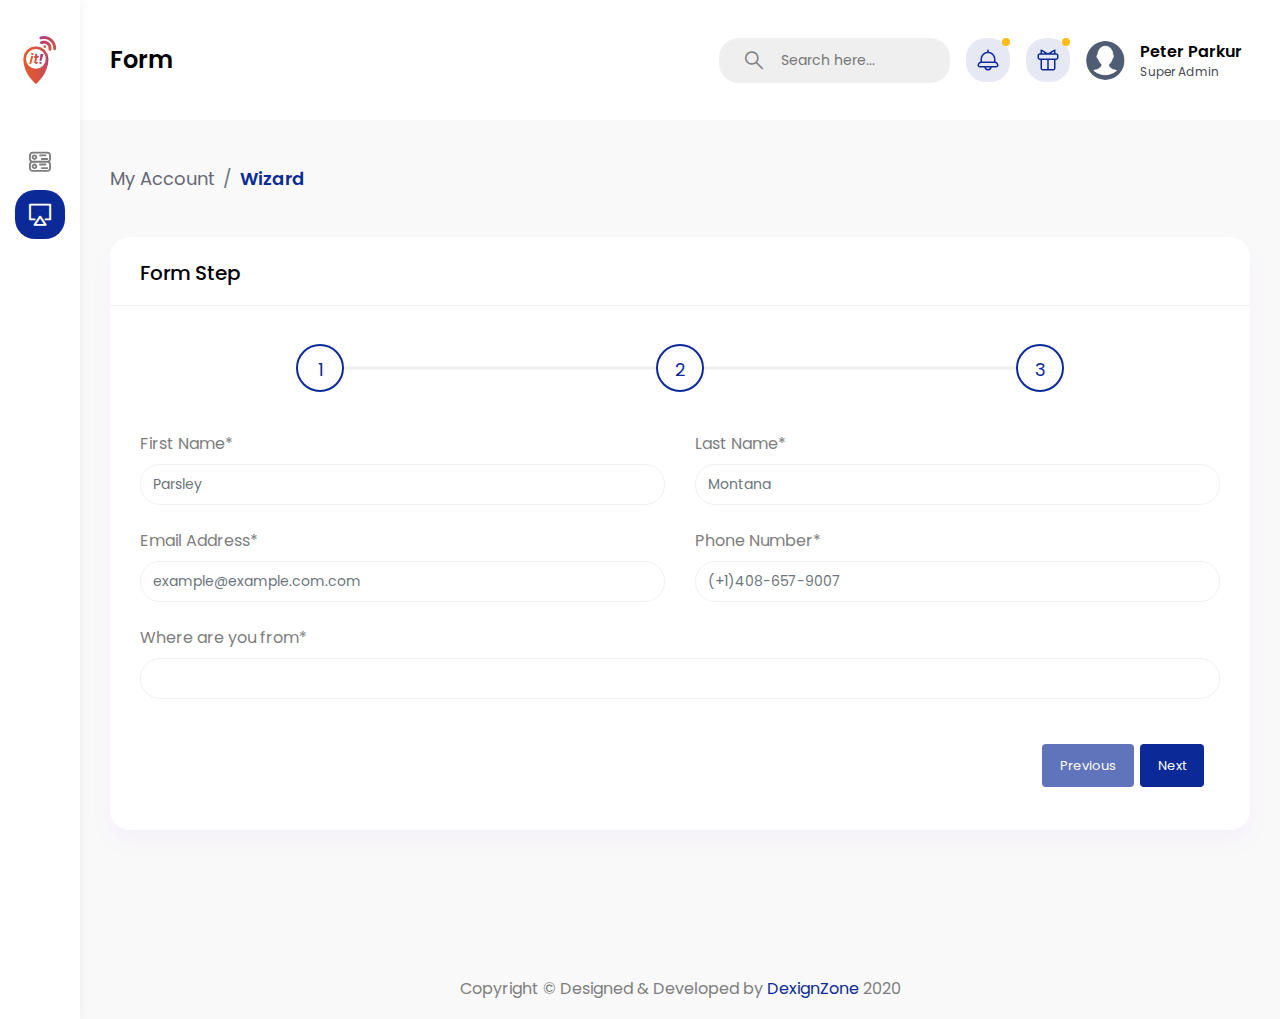
==== commit 812d2f42: "new posit" ====
--- a/form-wizard.html
+++ b/form-wizard.html
@@ -43,8 +43,8 @@
         ***********************************-->
         <div class="nav-header">
             <a href="index.html" class="brand-logo">
-                <img class="logo-compact" src="./images/logo-text.png" alt="">
-                <img class="brand-title" src="./images/logo-text.png" alt="">
+                <img class="logo-compact" src="./images/pos-text.png" alt="">
+                <img class="brand-title" src="./images/pos-text.png" alt="">
                 <img class="logo-abbr" src="./images/logo-POSit!.png" alt="">
             </a>
 
@@ -61,592 +61,7 @@
         <!--**********************************
             Chat box start
         ***********************************-->
-        <div class="chatbox">
-            <div class="chatbox-close"></div>
-            <div class="custom-tab-1">
-                <ul class="nav nav-tabs">
-                    <li class="nav-item">
-                        <a class="nav-link" data-toggle="tab" href="#notes">Notes</a>
-                    </li>
-                    <li class="nav-item">
-                        <a class="nav-link" data-toggle="tab" href="#alerts">Alerts</a>
-                    </li>
-                    <li class="nav-item">
-                        <a class="nav-link active" data-toggle="tab" href="#chat">Chat</a>
-                    </li>
-                </ul>
-                <div class="tab-content">
-                    <div class="tab-pane fade active show" id="chat" role="tabpanel">
-                        <div class="card mb-sm-3 mb-md-0 contacts_card dz-chat-user-box">
-                            <div class="card-header chat-list-header text-center">
-                                <a href="#"><svg xmlns="http://www.w3.org/2000/svg"
-										xmlns:xlink="http://www.w3.org/1999/xlink" width="18px" height="18px"
-										viewBox="0 0 24 24" version="1.1">
-										<g stroke="none" stroke-width="1" fill="none" fill-rule="evenodd">
-											<rect fill="#000000" x="4" y="11" width="16" height="2" rx="1" />
-											<rect fill="#000000" opacity="0.3"
-												transform="translate(12.000000, 12.000000) rotate(-270.000000) translate(-12.000000, -12.000000) "
-												x="4" y="11" width="16" height="2" rx="1" />
-										</g>
-									</svg></a>
-                                <div>
-                                    <h6 class="mb-1">Chat List</h6>
-                                    <p class="mb-0">Show All</p>
-                                </div>
-                                <a href="#"><svg xmlns="http://www.w3.org/2000/svg"
-										xmlns:xlink="http://www.w3.org/1999/xlink" width="18px" height="18px"
-										viewBox="0 0 24 24" version="1.1">
-										<g stroke="none" stroke-width="1" fill="none" fill-rule="evenodd">
-											<rect x="0" y="0" width="24" height="24" />
-											<circle fill="#000000" cx="5" cy="12" r="2" />
-											<circle fill="#000000" cx="12" cy="12" r="2" />
-											<circle fill="#000000" cx="19" cy="12" r="2" />
-										</g>
-									</svg></a>
-                            </div>
-                            <div class="card-body contacts_body p-0 dz-scroll  " id="DZ_W_Contacts_Body">
-                                <ul class="contacts">
-                                    <li class="name-first-letter">A</li>
-                                    <li class="active dz-chat-user">
-                                        <div class="d-flex bd-highlight">
-                                            <div class="img_cont">
-                                                <img src="images/avatar/1.jpg" class="rounded-circle user_img" alt="" />
-                                                <span class="online_icon"></span>
-                                            </div>
-                                            <div class="user_info">
-                                                <span>Archie Parker</span>
-                                                <p>Kalid is online</p>
-                                            </div>
-                                        </div>
-                                    </li>
-                                    <li class="dz-chat-user">
-                                        <div class="d-flex bd-highlight">
-                                            <div class="img_cont">
-                                                <img src="images/avatar/2.jpg" class="rounded-circle user_img" alt="" />
-                                                <span class="online_icon offline"></span>
-                                            </div>
-                                            <div class="user_info">
-                                                <span>Alfie Mason</span>
-                                                <p>Taherah left 7 mins ago</p>
-                                            </div>
-                                        </div>
-                                    </li>
-                                    <li class="dz-chat-user">
-                                        <div class="d-flex bd-highlight">
-                                            <div class="img_cont">
-                                                <img src="images/avatar/3.jpg" class="rounded-circle user_img" alt="" />
-                                                <span class="online_icon"></span>
-                                            </div>
-                                            <div class="user_info">
-                                                <span>AharlieKane</span>
-                                                <p>Sami is online</p>
-                                            </div>
-                                        </div>
-                                    </li>
-                                    <li class="dz-chat-user">
-                                        <div class="d-flex bd-highlight">
-                                            <div class="img_cont">
-                                                <img src="images/avatar/4.jpg" class="rounded-circle user_img" alt="" />
-                                                <span class="online_icon offline"></span>
-                                            </div>
-                                            <div class="user_info">
-                                                <span>Athan Jacoby</span>
-                                                <p>Nargis left 30 mins ago</p>
-                                            </div>
-                                        </div>
-                                    </li>
-                                    <li class="name-first-letter">B</li>
-                                    <li class="dz-chat-user">
-                                        <div class="d-flex bd-highlight">
-                                            <div class="img_cont">
-                                                <img src="images/avatar/5.jpg" class="rounded-circle user_img" alt="" />
-                                                <span class="online_icon offline"></span>
-                                            </div>
-                                            <div class="user_info">
-                                                <span>Bashid Samim</span>
-                                                <p>Rashid left 50 mins ago</p>
-                                            </div>
-                                        </div>
-                                    </li>
-                                    <li class="dz-chat-user">
-                                        <div class="d-flex bd-highlight">
-                                            <div class="img_cont">
-                                                <img src="images/avatar/1.jpg" class="rounded-circle user_img" alt="" />
-                                                <span class="online_icon"></span>
-                                            </div>
-                                            <div class="user_info">
-                                                <span>Breddie Ronan</span>
-                                                <p>Kalid is online</p>
-                                            </div>
-                                        </div>
-                                    </li>
-                                    <li class="dz-chat-user">
-                                        <div class="d-flex bd-highlight">
-                                            <div class="img_cont">
-                                                <img src="images/avatar/2.jpg" class="rounded-circle user_img" alt="" />
-                                                <span class="online_icon offline"></span>
-                                            </div>
-                                            <div class="user_info">
-                                                <span>Ceorge Carson</span>
-                                                <p>Taherah left 7 mins ago</p>
-                                            </div>
-                                        </div>
-                                    </li>
-                                    <li class="name-first-letter">D</li>
-                                    <li class="dz-chat-user">
-                                        <div class="d-flex bd-highlight">
-                                            <div class="img_cont">
-                                                <img src="images/avatar/3.jpg" class="rounded-circle user_img" alt="" />
-                                                <span class="online_icon"></span>
-                                            </div>
-                                            <div class="user_info">
-                                                <span>Darry Parker</span>
-                                                <p>Sami is online</p>
-                                            </div>
-                                        </div>
-                                    </li>
-                                    <li class="dz-chat-user">
-                                        <div class="d-flex bd-highlight">
-                                            <div class="img_cont">
-                                                <img src="images/avatar/4.jpg" class="rounded-circle user_img" alt="" />
-                                                <span class="online_icon offline"></span>
-                                            </div>
-                                            <div class="user_info">
-                                                <span>Denry Hunter</span>
-                                                <p>Nargis left 30 mins ago</p>
-                                            </div>
-                                        </div>
-                                    </li>
-                                    <li class="name-first-letter">J</li>
-                                    <li class="dz-chat-user">
-                                        <div class="d-flex bd-highlight">
-                                            <div class="img_cont">
-                                                <img src="images/avatar/5.jpg" class="rounded-circle user_img" alt="" />
-                                                <span class="online_icon offline"></span>
-                                            </div>
-                                            <div class="user_info">
-                                                <span>Jack Ronan</span>
-                                                <p>Rashid left 50 mins ago</p>
-                                            </div>
-                                        </div>
-                                    </li>
-                                    <li class="dz-chat-user">
-                                        <div class="d-flex bd-highlight">
-                                            <div class="img_cont">
-                                                <img src="images/avatar/1.jpg" class="rounded-circle user_img" alt="" />
-                                                <span class="online_icon"></span>
-                                            </div>
-                                            <div class="user_info">
-                                                <span>Jacob Tucker</span>
-                                                <p>Kalid is online</p>
-                                            </div>
-                                        </div>
-                                    </li>
-                                    <li class="dz-chat-user">
-                                        <div class="d-flex bd-highlight">
-                                            <div class="img_cont">
-                                                <img src="images/avatar/2.jpg" class="rounded-circle user_img" alt="" />
-                                                <span class="online_icon offline"></span>
-                                            </div>
-                                            <div class="user_info">
-                                                <span>James Logan</span>
-                                                <p>Taherah left 7 mins ago</p>
-                                            </div>
-                                        </div>
-                                    </li>
-                                    <li class="dz-chat-user">
-                                        <div class="d-flex bd-highlight">
-                                            <div class="img_cont">
-                                                <img src="images/avatar/3.jpg" class="rounded-circle user_img" alt="" />
-                                                <span class="online_icon"></span>
-                                            </div>
-                                            <div class="user_info">
-                                                <span>Joshua Weston</span>
-                                                <p>Sami is online</p>
-                                            </div>
-                                        </div>
-                                    </li>
-                                    <li class="name-first-letter">O</li>
-                                    <li class="dz-chat-user">
-                                        <div class="d-flex bd-highlight">
-                                            <div class="img_cont">
-                                                <img src="images/avatar/4.jpg" class="rounded-circle user_img" alt="" />
-                                                <span class="online_icon offline"></span>
-                                            </div>
-                                            <div class="user_info">
-                                                <span>Oliver Acker</span>
-                                                <p>Nargis left 30 mins ago</p>
-                                            </div>
-                                        </div>
-                                    </li>
-                                    <li class="dz-chat-user">
-                                        <div class="d-flex bd-highlight">
-                                            <div class="img_cont">
-                                                <img src="images/avatar/5.jpg" class="rounded-circle user_img" alt="" />
-                                                <span class="online_icon offline"></span>
-                                            </div>
-                                            <div class="user_info">
-                                                <span>Oscar Weston</span>
-                                                <p>Rashid left 50 mins ago</p>
-                                            </div>
-                                        </div>
-                                    </li>
-                                </ul>
-                            </div>
-                        </div>
-                        <div class="card chat dz-chat-history-box d-none">
-                            <div class="card-header chat-list-header text-center">
-                                <a href="#" class="dz-chat-history-back">
-                                    <svg xmlns="http://www.w3.org/2000/svg" xmlns:xlink="http://www.w3.org/1999/xlink" width="18px" height="18px" viewBox="0 0 24 24" version="1.1">
-										<g stroke="none" stroke-width="1" fill="none" fill-rule="evenodd">
-											<polygon points="0 0 24 0 24 24 0 24" />
-											<rect fill="#000000" opacity="0.3"
-												transform="translate(15.000000, 12.000000) scale(-1, 1) rotate(-90.000000) translate(-15.000000, -12.000000) "
-												x="14" y="7" width="2" height="10" rx="1" />
-											<path
-												d="M3.7071045,15.7071045 C3.3165802,16.0976288 2.68341522,16.0976288 2.29289093,15.7071045 C1.90236664,15.3165802 1.90236664,14.6834152 2.29289093,14.2928909 L8.29289093,8.29289093 C8.67146987,7.914312 9.28105631,7.90106637 9.67572234,8.26284357 L15.6757223,13.7628436 C16.0828413,14.136036 16.1103443,14.7686034 15.7371519,15.1757223 C15.3639594,15.5828413 14.7313921,15.6103443 14.3242731,15.2371519 L9.03007346,10.3841355 L3.7071045,15.7071045 Z"
-												fill="#000000" fill-rule="nonzero"
-												transform="translate(9.000001, 11.999997) scale(-1, -1) rotate(90.000000) translate(-9.000001, -11.999997) " />
-										</g>
-									</svg>
-                                </a>
-                                <div>
-                                    <h6 class="mb-1">Chat with Khelesh</h6>
-                                    <p class="mb-0 text-success">Online</p>
-                                </div>
-                                <div class="dropdown">
-                                    <a href="#" data-toggle="dropdown" aria-expanded="false"><svg
-											xmlns="http://www.w3.org/2000/svg"
-											xmlns:xlink="http://www.w3.org/1999/xlink" width="18px" height="18px"
-											viewBox="0 0 24 24" version="1.1">
-											<g stroke="none" stroke-width="1" fill="none" fill-rule="evenodd">
-												<rect x="0" y="0" width="24" height="24" />
-												<circle fill="#000000" cx="5" cy="12" r="2" />
-												<circle fill="#000000" cx="12" cy="12" r="2" />
-												<circle fill="#000000" cx="19" cy="12" r="2" />
-											</g>
-										</svg></a>
-                                    <ul class="dropdown-menu dropdown-menu-right">
-                                        <li class="dropdown-item"><i class="fa fa-user-circle text-primary mr-2"></i> View profile</li>
-                                        <li class="dropdown-item"><i class="fa fa-users text-primary mr-2"></i> Add to close friends</li>
-                                        <li class="dropdown-item"><i class="fa fa-plus text-primary mr-2"></i> Add to group
-                                        </li>
-                                        <li class="dropdown-item"><i class="fa fa-ban text-primary mr-2"></i> Block</li>
-                                    </ul>
-                                </div>
-                            </div>
-                            <div class="card-body msg_card_body dz-scroll" id="DZ_W_Contacts_Body3">
-                                <div class="d-flex justify-content-start mb-4">
-                                    <div class="img_cont_msg">
-                                        <img src="images/avatar/1.jpg" class="rounded-circle user_img_msg" alt="" />
-                                    </div>
-                                    <div class="msg_cotainer">
-                                        Hi, how are you samim?
-                                        <span class="msg_time">8:40 AM, Today</span>
-                                    </div>
-                                </div>
-                                <div class="d-flex justify-content-end mb-4">
-                                    <div class="msg_cotainer_send">
-                                        Hi Khalid i am good tnx how about you?
-                                        <span class="msg_time_send">8:55 AM, Today</span>
-                                    </div>
-                                    <div class="img_cont_msg">
-                                        <img src="images/avatar/2.jpg" class="rounded-circle user_img_msg" alt="" />
-                                    </div>
-                                </div>
-                                <div class="d-flex justify-content-start mb-4">
-                                    <div class="img_cont_msg">
-                                        <img src="images/avatar/1.jpg" class="rounded-circle user_img_msg" alt="" />
-                                    </div>
-                                    <div class="msg_cotainer">
-                                        I am good too, thank you for your chat template
-                                        <span class="msg_time">9:00 AM, Today</span>
-                                    </div>
-                                </div>
-                                <div class="d-flex justify-content-end mb-4">
-                                    <div class="msg_cotainer_send">
-                                        You are welcome
-                                        <span class="msg_time_send">9:05 AM, Today</span>
-                                    </div>
-                                    <div class="img_cont_msg">
-                                        <img src="images/avatar/2.jpg" class="rounded-circle user_img_msg" alt="" />
-                                    </div>
-                                </div>
-                                <div class="d-flex justify-content-start mb-4">
-                                    <div class="img_cont_msg">
-                                        <img src="images/avatar/1.jpg" class="rounded-circle user_img_msg" alt="" />
-                                    </div>
-                                    <div class="msg_cotainer">
-                                        I am looking for your next templates
-                                        <span class="msg_time">9:07 AM, Today</span>
-                                    </div>
-                                </div>
-                                <div class="d-flex justify-content-end mb-4">
-                                    <div class="msg_cotainer_send">
-                                        Ok, thank you have a good day
-                                        <span class="msg_time_send">9:10 AM, Today</span>
-                                    </div>
-                                    <div class="img_cont_msg">
-                                        <img src="images/avatar/2.jpg" class="rounded-circle user_img_msg" alt="" />
-                                    </div>
-                                </div>
-                                <div class="d-flex justify-content-start mb-4">
-                                    <div class="img_cont_msg">
-                                        <img src="images/avatar/1.jpg" class="rounded-circle user_img_msg" alt="" />
-                                    </div>
-                                    <div class="msg_cotainer">
-                                        Bye, see you
-                                        <span class="msg_time">9:12 AM, Today</span>
-                                    </div>
-                                </div>
-                                <div class="d-flex justify-content-start mb-4">
-                                    <div class="img_cont_msg">
-                                        <img src="images/avatar/1.jpg" class="rounded-circle user_img_msg" alt="" />
-                                    </div>
-                                    <div class="msg_cotainer">
-                                        Hi, how are you samim?
-                                        <span class="msg_time">8:40 AM, Today</span>
-                                    </div>
-                                </div>
-                                <div class="d-flex justify-content-end mb-4">
-                                    <div class="msg_cotainer_send">
-                                        Hi Khalid i am good tnx how about you?
-                                        <span class="msg_time_send">8:55 AM, Today</span>
-                                    </div>
-                                    <div class="img_cont_msg">
-                                        <img src="images/avatar/2.jpg" class="rounded-circle user_img_msg" alt="" />
-                                    </div>
-                                </div>
-                                <div class="d-flex justify-content-start mb-4">
-                                    <div class="img_cont_msg">
-                                        <img src="images/avatar/1.jpg" class="rounded-circle user_img_msg" alt="" />
-                                    </div>
-                                    <div class="msg_cotainer">
-                                        I am good too, thank you for your chat template
-                                        <span class="msg_time">9:00 AM, Today</span>
-                                    </div>
-                                </div>
-                                <div class="d-flex justify-content-end mb-4">
-                                    <div class="msg_cotainer_send">
-                                        You are welcome
-                                        <span class="msg_time_send">9:05 AM, Today</span>
-                                    </div>
-                                    <div class="img_cont_msg">
-                                        <img src="images/avatar/2.jpg" class="rounded-circle user_img_msg" alt="" />
-                                    </div>
-                                </div>
-                                <div class="d-flex justify-content-start mb-4">
-                                    <div class="img_cont_msg">
-                                        <img src="images/avatar/1.jpg" class="rounded-circle user_img_msg" alt="" />
-                                    </div>
-                                    <div class="msg_cotainer">
-                                        I am looking for your next templates
-                                        <span class="msg_time">9:07 AM, Today</span>
-                                    </div>
-                                </div>
-                                <div class="d-flex justify-content-end mb-4">
-                                    <div class="msg_cotainer_send">
-                                        Ok, thank you have a good day
-                                        <span class="msg_time_send">9:10 AM, Today</span>
-                                    </div>
-                                    <div class="img_cont_msg">
-                                        <img src="images/avatar/2.jpg" class="rounded-circle user_img_msg" alt="" />
-                                    </div>
-                                </div>
-                                <div class="d-flex justify-content-start mb-4">
-                                    <div class="img_cont_msg">
-                                        <img src="images/avatar/1.jpg" class="rounded-circle user_img_msg" alt="" />
-                                    </div>
-                                    <div class="msg_cotainer">
-                                        Bye, see you
-                                        <span class="msg_time">9:12 AM, Today</span>
-                                    </div>
-                                </div>
-                            </div>
-                            <div class="card-footer type_msg">
-                                <div class="input-group">
-                                    <textarea class="form-control" placeholder="Type your message..."></textarea>
-                                    <div class="input-group-append">
-                                        <button type="button" class="btn btn-primary"><i
-												class="fa fa-location-arrow"></i></button>
-                                    </div>
-                                </div>
-                            </div>
-                        </div>
-                    </div>
-                    <div class="tab-pane fade" id="alerts" role="tabpanel">
-                        <div class="card mb-sm-3 mb-md-0 contacts_card">
-                            <div class="card-header chat-list-header text-center">
-                                <a href="#"><svg xmlns="http://www.w3.org/2000/svg"
-										xmlns:xlink="http://www.w3.org/1999/xlink" width="18px" height="18px"
-										viewBox="0 0 24 24" version="1.1">
-										<g stroke="none" stroke-width="1" fill="none" fill-rule="evenodd">
-											<rect x="0" y="0" width="24" height="24" />
-											<circle fill="#000000" cx="5" cy="12" r="2" />
-											<circle fill="#000000" cx="12" cy="12" r="2" />
-											<circle fill="#000000" cx="19" cy="12" r="2" />
-										</g>
-									</svg></a>
-                                <div>
-                                    <h6 class="mb-1">Notications</h6>
-                                    <p class="mb-0">Show All</p>
-                                </div>
-                                <a href="#"><svg xmlns="http://www.w3.org/2000/svg"
-										xmlns:xlink="http://www.w3.org/1999/xlink" width="18px" height="18px"
-										viewBox="0 0 24 24" version="1.1">
-										<g stroke="none" stroke-width="1" fill="none" fill-rule="evenodd">
-											<rect x="0" y="0" width="24" height="24" />
-											<path
-												d="M14.2928932,16.7071068 C13.9023689,16.3165825 13.9023689,15.6834175 14.2928932,15.2928932 C14.6834175,14.9023689 15.3165825,14.9023689 15.7071068,15.2928932 L19.7071068,19.2928932 C20.0976311,19.6834175 20.0976311,20.3165825 19.7071068,20.7071068 C19.3165825,21.0976311 18.6834175,21.0976311 18.2928932,20.7071068 L14.2928932,16.7071068 Z"
-												fill="#000000" fill-rule="nonzero" opacity="0.3" />
-											<path
-												d="M11,16 C13.7614237,16 16,13.7614237 16,11 C16,8.23857625 13.7614237,6 11,6 C8.23857625,6 6,8.23857625 6,11 C6,13.7614237 8.23857625,16 11,16 Z M11,18 C7.13400675,18 4,14.8659932 4,11 C4,7.13400675 7.13400675,4 11,4 C14.8659932,4 18,7.13400675 18,11 C18,14.8659932 14.8659932,18 11,18 Z"
-												fill="#000000" fill-rule="nonzero" />
-										</g>
-									</svg></a>
-                            </div>
-                            <div class="card-body contacts_body p-0 dz-scroll" id="DZ_W_Contacts_Body1">
-                                <ul class="contacts">
-                                    <li class="name-first-letter">SEVER STATUS</li>
-                                    <li class="active">
-                                        <div class="d-flex bd-highlight">
-                                            <div class="img_cont primary">KK</div>
-                                            <div class="user_info">
-                                                <span>David Nester Birthday</span>
-                                                <p class="text-primary">Today</p>
-                                            </div>
-                                        </div>
-                                    </li>
-                                    <li class="name-first-letter">SOCIAL</li>
-                                    <li>
-                                        <div class="d-flex bd-highlight">
-                                            <div class="img_cont success">RU<i class="icon fa-birthday-cake"></i></div>
-                                            <div class="user_info">
-                                                <span>Perfection Simplified</span>
-                                                <p>Jame Smith commented on your status</p>
-                                            </div>
-                                        </div>
-                                    </li>
-                                    <li class="name-first-letter">SEVER STATUS</li>
-                                    <li>
-                                        <div class="d-flex bd-highlight">
-                                            <div class="img_cont primary">AU<i class="icon fa fa-user-plus"></i></div>
-                                            <div class="user_info">
-                                                <span>AharlieKane</span>
-                                                <p>Sami is online</p>
-                                            </div>
-                                        </div>
-                                    </li>
-                                    <li>
-                                        <div class="d-flex bd-highlight">
-                                            <div class="img_cont info">MO<i class="icon fa fa-user-plus"></i></div>
-                                            <div class="user_info">
-                                                <span>Athan Jacoby</span>
-                                                <p>Nargis left 30 mins ago</p>
-                                            </div>
-                                        </div>
-                                    </li>
-                                </ul>
-                            </div>
-                            <div class="card-footer"></div>
-                        </div>
-                    </div>
-                    <div class="tab-pane fade" id="notes">
-                        <div class="card mb-sm-3 mb-md-0 note_card">
-                            <div class="card-header chat-list-header text-center">
-                                <a href="#"><svg xmlns="http://www.w3.org/2000/svg"
-										xmlns:xlink="http://www.w3.org/1999/xlink" width="18px" height="18px"
-										viewBox="0 0 24 24" version="1.1">
-										<g stroke="none" stroke-width="1" fill="none" fill-rule="evenodd">
-											<rect fill="#000000" x="4" y="11" width="16" height="2" rx="1" />
-											<rect fill="#000000" opacity="0.3"
-												transform="translate(12.000000, 12.000000) rotate(-270.000000) translate(-12.000000, -12.000000) "
-												x="4" y="11" width="16" height="2" rx="1" />
-										</g>
-									</svg></a>
-                                <div>
-                                    <h6 class="mb-1">Notes</h6>
-                                    <p class="mb-0">Add New Nots</p>
-                                </div>
-                                <a href="#"><svg xmlns="http://www.w3.org/2000/svg"
-										xmlns:xlink="http://www.w3.org/1999/xlink" width="18px" height="18px"
-										viewBox="0 0 24 24" version="1.1">
-										<g stroke="none" stroke-width="1" fill="none" fill-rule="evenodd">
-											<rect x="0" y="0" width="24" height="24" />
-											<path
-												d="M14.2928932,16.7071068 C13.9023689,16.3165825 13.9023689,15.6834175 14.2928932,15.2928932 C14.6834175,14.9023689 15.3165825,14.9023689 15.7071068,15.2928932 L19.7071068,19.2928932 C20.0976311,19.6834175 20.0976311,20.3165825 19.7071068,20.7071068 C19.3165825,21.0976311 18.6834175,21.0976311 18.2928932,20.7071068 L14.2928932,16.7071068 Z"
-												fill="#000000" fill-rule="nonzero" opacity="0.3" />
-											<path
-												d="M11,16 C13.7614237,16 16,13.7614237 16,11 C16,8.23857625 13.7614237,6 11,6 C8.23857625,6 6,8.23857625 6,11 C6,13.7614237 8.23857625,16 11,16 Z M11,18 C7.13400675,18 4,14.8659932 4,11 C4,7.13400675 7.13400675,4 11,4 C14.8659932,4 18,7.13400675 18,11 C18,14.8659932 14.8659932,18 11,18 Z"
-												fill="#000000" fill-rule="nonzero" />
-										</g>
-									</svg></a>
-                            </div>
-                            <div class="card-body contacts_body p-0 dz-scroll" id="DZ_W_Contacts_Body2">
-                                <ul class="contacts">
-                                    <li class="active">
-                                        <div class="d-flex bd-highlight">
-                                            <div class="user_info">
-                                                <span>New order placed..</span>
-                                                <p>10 Aug 2020</p>
-                                            </div>
-                                            <div class="ml-auto">
-                                                <a href="#" class="btn btn-primary btn-xs sharp mr-1"><i
-														class="fa fa-pencil"></i></a>
-                                                <a href="#" class="btn btn-danger btn-xs sharp"><i
-														class="fa fa-trash"></i></a>
-                                            </div>
-                                        </div>
-                                    </li>
-                                    <li>
-                                        <div class="d-flex bd-highlight">
-                                            <div class="user_info">
-                                                <span>Youtube, a video-sharing website..</span>
-                                                <p>10 Aug 2020</p>
-                                            </div>
-                                            <div class="ml-auto">
-                                                <a href="#" class="btn btn-primary btn-xs sharp mr-1"><i
-														class="fa fa-pencil"></i></a>
-                                                <a href="#" class="btn btn-danger btn-xs sharp"><i
-														class="fa fa-trash"></i></a>
-                                            </div>
-                                        </div>
-                                    </li>
-                                    <li>
-                                        <div class="d-flex bd-highlight">
-                                            <div class="user_info">
-                                                <span>john just buy your product..</span>
-                                                <p>10 Aug 2020</p>
-                                            </div>
-                                            <div class="ml-auto">
-                                                <a href="#" class="btn btn-primary btn-xs sharp mr-1"><i
-														class="fa fa-pencil"></i></a>
-                                                <a href="#" class="btn btn-danger btn-xs sharp"><i
-														class="fa fa-trash"></i></a>
-                                            </div>
-                                        </div>
-                                    </li>
-                                    <li>
-                                        <div class="d-flex bd-highlight">
-                                            <div class="user_info">
-                                                <span>Athan Jacoby</span>
-                                                <p>10 Aug 2020</p>
-                                            </div>
-                                            <div class="ml-auto">
-                                                <a href="#" class="btn btn-primary btn-xs sharp mr-1"><i
-														class="fa fa-pencil"></i></a>
-                                                <a href="#" class="btn btn-danger btn-xs sharp"><i
-														class="fa fa-trash"></i></a>
-                                            </div>
-                                        </div>
-                                    </li>
-                                </ul>
-                            </div>
-                        </div>
-                    </div>
-                </div>
-            </div>
-        </div>
+        <!-- ! delete -->
         <!--**********************************
             Chat box End
         ***********************************-->
@@ -663,7 +78,7 @@
                     <div class="collapse navbar-collapse justify-content-between">
                         <div class="header-left">
                             <div class="dashboard_bar">
-                                Wizard
+                                Form
                             </div>
                         </div>
                         <ul class="navbar-nav header-right">
@@ -671,7 +86,7 @@
                                 <div class="input-group search-area d-xl-inline-flex d-none">
                                     <div class="input-group-append">
                                         <span class="input-group-text"><a href="javascript:void(0)"><i
-													class="flaticon-381-search-2"></i></a></span>
+                                                    class="flaticon-381-search-2"></i></a></span>
                                     </div>
                                     <input type="text" class="form-control" placeholder="Search here...">
                                 </div>
@@ -679,10 +94,10 @@
                             <li class="nav-item dropdown notification_dropdown">
                                 <a class="nav-link  ai-icon" href="javascript:void(0)" role="button" data-toggle="dropdown">
                                     <svg width="28" height="28" viewBox="0 0 28 28" fill="none" xmlns="http://www.w3.org/2000/svg">
-										<path
-											d="M22.75 15.8385V13.0463C22.7471 10.8855 21.9385 8.80353 20.4821 7.20735C19.0258 5.61116 17.0264 4.61555 14.875 4.41516V2.625C14.875 2.39294 14.7828 2.17038 14.6187 2.00628C14.4546 1.84219 14.2321 1.75 14 1.75C13.7679 1.75 13.5454 1.84219 13.3813 2.00628C13.2172 2.17038 13.125 2.39294 13.125 2.625V4.41534C10.9736 4.61572 8.97429 5.61131 7.51794 7.20746C6.06159 8.80361 5.25291 10.8855 5.25 13.0463V15.8383C4.26257 16.0412 3.37529 16.5784 2.73774 17.3593C2.10019 18.1401 1.75134 19.1169 1.75 20.125C1.75076 20.821 2.02757 21.4882 2.51969 21.9803C3.01181 22.4724 3.67904 22.7492 4.375 22.75H9.71346C9.91521 23.738 10.452 24.6259 11.2331 25.2636C12.0142 25.9013 12.9916 26.2497 14 26.2497C15.0084 26.2497 15.9858 25.9013 16.7669 25.2636C17.548 24.6259 18.0848 23.738 18.2865 22.75H23.625C24.321 22.7492 24.9882 22.4724 25.4803 21.9803C25.9724 21.4882 26.2492 20.821 26.25 20.125C26.2486 19.117 25.8998 18.1402 25.2622 17.3594C24.6247 16.5786 23.7374 16.0414 22.75 15.8385ZM7 13.0463C7.00232 11.2113 7.73226 9.45223 9.02974 8.15474C10.3272 6.85726 12.0863 6.12732 13.9212 6.125H14.0788C15.9137 6.12732 17.6728 6.85726 18.9703 8.15474C20.2677 9.45223 20.9977 11.2113 21 13.0463V15.75H7V13.0463ZM14 24.5C13.4589 24.4983 12.9316 24.3292 12.4905 24.0159C12.0493 23.7026 11.716 23.2604 11.5363 22.75H16.4637C16.284 23.2604 15.9507 23.7026 15.5095 24.0159C15.0684 24.3292 14.5411 24.4983 14 24.5ZM23.625 21H4.375C4.14298 20.9999 3.9205 20.9076 3.75644 20.7436C3.59237 20.5795 3.50014 20.357 3.5 20.125C3.50076 19.429 3.77757 18.7618 4.26969 18.2697C4.76181 17.7776 5.42904 17.5008 6.125 17.5H21.875C22.571 17.5008 23.2382 17.7776 23.7303 18.2697C24.2224 18.7618 24.4992 19.429 24.5 20.125C24.4999 20.357 24.4076 20.5795 24.2436 20.7436C24.0795 20.9076 23.857 20.9999 23.625 21Z"
-											fill="#0B2A97" />
-									</svg>
+                                        <path
+                                            d="M22.75 15.8385V13.0463C22.7471 10.8855 21.9385 8.80353 20.4821 7.20735C19.0258 5.61116 17.0264 4.61555 14.875 4.41516V2.625C14.875 2.39294 14.7828 2.17038 14.6187 2.00628C14.4546 1.84219 14.2321 1.75 14 1.75C13.7679 1.75 13.5454 1.84219 13.3813 2.00628C13.2172 2.17038 13.125 2.39294 13.125 2.625V4.41534C10.9736 4.61572 8.97429 5.61131 7.51794 7.20746C6.06159 8.80361 5.25291 10.8855 5.25 13.0463V15.8383C4.26257 16.0412 3.37529 16.5784 2.73774 17.3593C2.10019 18.1401 1.75134 19.1169 1.75 20.125C1.75076 20.821 2.02757 21.4882 2.51969 21.9803C3.01181 22.4724 3.67904 22.7492 4.375 22.75H9.71346C9.91521 23.738 10.452 24.6259 11.2331 25.2636C12.0142 25.9013 12.9916 26.2497 14 26.2497C15.0084 26.2497 15.9858 25.9013 16.7669 25.2636C17.548 24.6259 18.0848 23.738 18.2865 22.75H23.625C24.321 22.7492 24.9882 22.4724 25.4803 21.9803C25.9724 21.4882 26.2492 20.821 26.25 20.125C26.2486 19.117 25.8998 18.1402 25.2622 17.3594C24.6247 16.5786 23.7374 16.0414 22.75 15.8385ZM7 13.0463C7.00232 11.2113 7.73226 9.45223 9.02974 8.15474C10.3272 6.85726 12.0863 6.12732 13.9212 6.125H14.0788C15.9137 6.12732 17.6728 6.85726 18.9703 8.15474C20.2677 9.45223 20.9977 11.2113 21 13.0463V15.75H7V13.0463ZM14 24.5C13.4589 24.4983 12.9316 24.3292 12.4905 24.0159C12.0493 23.7026 11.716 23.2604 11.5363 22.75H16.4637C16.284 23.2604 15.9507 23.7026 15.5095 24.0159C15.0684 24.3292 14.5411 24.4983 14 24.5ZM23.625 21H4.375C4.14298 20.9999 3.9205 20.9076 3.75644 20.7436C3.59237 20.5795 3.50014 20.357 3.5 20.125C3.50076 19.429 3.77757 18.7618 4.26969 18.2697C4.76181 17.7776 5.42904 17.5008 6.125 17.5H21.875C22.571 17.5008 23.2382 17.7776 23.7303 18.2697C24.2224 18.7618 24.4992 19.429 24.5 20.125C24.4999 20.357 24.4076 20.5795 24.2436 20.7436C24.0795 20.9076 23.857 20.9999 23.625 21Z"
+                                            fill="#0B2A97" />
+                                    </svg>
                                     <div class="pulse-css"></div>
                                 </a>
                                 <div class="dropdown-menu rounded dropdown-menu-right">
@@ -757,17 +172,17 @@
                                         </ul>
                                     </div>
                                     <a class="all-notification" href="javascript:void(0)">See all notifications <i
-											class="ti-arrow-right"></i></a>
+                                            class="ti-arrow-right"></i></a>
                                 </div>
                             </li>
 
                             <li class="nav-item dropdown notification_dropdown">
                                 <a class="nav-link" href="javascript:void(0)" data-toggle="dropdown">
                                     <svg width="28" height="28" viewBox="0 0 28 28" fill="none" xmlns="http://www.w3.org/2000/svg">
-										<path
-											d="M23.625 6.12506H22.75V2.62506C22.75 2.47268 22.7102 2.32295 22.6345 2.19068C22.5589 2.05841 22.45 1.94819 22.3186 1.87093C22.1873 1.79367 22.0381 1.75205 21.8857 1.75019C21.7333 1.74832 21.5831 1.78629 21.4499 1.86031L14 5.99915L6.55007 1.86031C6.41688 1.78629 6.26667 1.74832 6.11431 1.75019C5.96194 1.75205 5.8127 1.79367 5.68136 1.87093C5.55002 1.94819 5.44113 2.05841 5.36547 2.19068C5.28981 2.32295 5.25001 2.47268 5.25 2.62506V6.12506H4.375C3.67904 6.12582 3.01181 6.40263 2.51969 6.89475C2.02757 7.38687 1.75076 8.0541 1.75 8.75006V11.3751C1.75076 12.071 2.02757 12.7383 2.51969 13.2304C3.01181 13.7225 3.67904 13.9993 4.375 14.0001H5.25V23.6251C5.25076 24.321 5.52757 24.9882 6.01969 25.4804C6.51181 25.9725 7.17904 26.2493 7.875 26.2501H20.125C20.821 26.2493 21.4882 25.9725 21.9803 25.4804C22.4724 24.9882 22.7492 24.321 22.75 23.6251V14.0001H23.625C24.321 13.9993 24.9882 13.7225 25.4803 13.2304C25.9724 12.7383 26.2492 12.071 26.25 11.3751V8.75006C26.2492 8.0541 25.9724 7.38687 25.4803 6.89475C24.9882 6.40263 24.321 6.12582 23.625 6.12506ZM21 6.12506H17.3769L21 4.11256V6.12506ZM7 4.11256L10.6231 6.12506H7V4.11256ZM7 23.6251V14.0001H13.125V24.5001H7.875C7.64303 24.4998 7.42064 24.4075 7.25661 24.2434C7.09258 24.0794 7.0003 23.857 7 23.6251ZM21 23.6251C20.9997 23.857 20.9074 24.0794 20.7434 24.2434C20.5794 24.4075 20.357 24.4998 20.125 24.5001H14.875V14.0001H21V23.6251ZM24.5 11.3751C24.4997 11.607 24.4074 11.8294 24.2434 11.9934C24.0794 12.1575 23.857 12.2498 23.625 12.2501H4.375C4.14303 12.2498 3.92064 12.1575 3.75661 11.9934C3.59258 11.8294 3.5003 11.607 3.5 11.3751V8.75006C3.5003 8.51809 3.59258 8.2957 3.75661 8.13167C3.92064 7.96764 4.14303 7.87536 4.375 7.87506H23.625C23.857 7.87536 24.0794 7.96764 24.2434 8.13167C24.4074 8.2957 24.4997 8.51809 24.5 8.75006V11.3751Z"
-											fill="#0B2A97" />
-									</svg>
+                                        <path
+                                            d="M23.625 6.12506H22.75V2.62506C22.75 2.47268 22.7102 2.32295 22.6345 2.19068C22.5589 2.05841 22.45 1.94819 22.3186 1.87093C22.1873 1.79367 22.0381 1.75205 21.8857 1.75019C21.7333 1.74832 21.5831 1.78629 21.4499 1.86031L14 5.99915L6.55007 1.86031C6.41688 1.78629 6.26667 1.74832 6.11431 1.75019C5.96194 1.75205 5.8127 1.79367 5.68136 1.87093C5.55002 1.94819 5.44113 2.05841 5.36547 2.19068C5.28981 2.32295 5.25001 2.47268 5.25 2.62506V6.12506H4.375C3.67904 6.12582 3.01181 6.40263 2.51969 6.89475C2.02757 7.38687 1.75076 8.0541 1.75 8.75006V11.3751C1.75076 12.071 2.02757 12.7383 2.51969 13.2304C3.01181 13.7225 3.67904 13.9993 4.375 14.0001H5.25V23.6251C5.25076 24.321 5.52757 24.9882 6.01969 25.4804C6.51181 25.9725 7.17904 26.2493 7.875 26.2501H20.125C20.821 26.2493 21.4882 25.9725 21.9803 25.4804C22.4724 24.9882 22.7492 24.321 22.75 23.6251V14.0001H23.625C24.321 13.9993 24.9882 13.7225 25.4803 13.2304C25.9724 12.7383 26.2492 12.071 26.25 11.3751V8.75006C26.2492 8.0541 25.9724 7.38687 25.4803 6.89475C24.9882 6.40263 24.321 6.12582 23.625 6.12506ZM21 6.12506H17.3769L21 4.11256V6.12506ZM7 4.11256L10.6231 6.12506H7V4.11256ZM7 23.6251V14.0001H13.125V24.5001H7.875C7.64303 24.4998 7.42064 24.4075 7.25661 24.2434C7.09258 24.0794 7.0003 23.857 7 23.6251ZM21 23.6251C20.9997 23.857 20.9074 24.0794 20.7434 24.2434C20.5794 24.4075 20.357 24.4998 20.125 24.5001H14.875V14.0001H21V23.6251ZM24.5 11.3751C24.4997 11.607 24.4074 11.8294 24.2434 11.9934C24.0794 12.1575 23.857 12.2498 23.625 12.2501H4.375C4.14303 12.2498 3.92064 12.1575 3.75661 11.9934C3.59258 11.8294 3.5003 11.607 3.5 11.3751V8.75006C3.5003 8.51809 3.59258 8.2957 3.75661 8.13167C3.92064 7.96764 4.14303 7.87536 4.375 7.87506H23.625C23.857 7.87536 24.0794 7.96764 24.2434 8.13167C24.4074 8.2957 24.4997 8.51809 24.5 8.75006V11.3751Z"
+                                            fill="#0B2A97" />
+                                    </svg>
                                     <div class="pulse-css"></div>
                                 </a>
                                 <div class="dropdown-menu dropdown-menu-right rounded">
@@ -828,7 +243,7 @@
                             </li>
                             <li class="nav-item dropdown header-profile">
                                 <a class="nav-link" href="javascript:void(0)" role="button" data-toggle="dropdown">
-                                    <img src="images/profile/17.jpg" width="20" alt="" />
+                                    <img src="images/profile/prof1.png" width="20" alt="" />
                                     <div class="header-info">
                                         <span class="text-black"><strong>Peter Parkur</strong></span>
                                         <p class="fs-12 mb-0">Super Admin</p>
@@ -837,26 +252,26 @@
                                 <div class="dropdown-menu dropdown-menu-right">
                                     <a href="./app-profile.html" class="dropdown-item ai-icon">
                                         <svg id="icon-user1" xmlns="http://www.w3.org/2000/svg" class="text-primary" width="18" height="18" viewBox="0 0 24 24" fill="none" stroke="currentColor" stroke-width="2" stroke-linecap="round" stroke-linejoin="round">
-											<path d="M20 21v-2a4 4 0 0 0-4-4H8a4 4 0 0 0-4 4v2"></path>
-											<circle cx="12" cy="7" r="4"></circle>
-										</svg>
+                                            <path d="M20 21v-2a4 4 0 0 0-4-4H8a4 4 0 0 0-4 4v2"></path>
+                                            <circle cx="12" cy="7" r="4"></circle>
+                                        </svg>
                                         <span class="ml-2">Profile </span>
                                     </a>
                                     <a href="./email-inbox.html" class="dropdown-item ai-icon">
                                         <svg id="icon-inbox" xmlns="http://www.w3.org/2000/svg" class="text-success" width="18" height="18" viewBox="0 0 24 24" fill="none" stroke="currentColor" stroke-width="2" stroke-linecap="round" stroke-linejoin="round">
-											<path
-												d="M4 4h16c1.1 0 2 .9 2 2v12c0 1.1-.9 2-2 2H4c-1.1 0-2-.9-2-2V6c0-1.1.9-2 2-2z">
-											</path>
-											<polyline points="22,6 12,13 2,6"></polyline>
-										</svg>
+                                            <path
+                                                d="M4 4h16c1.1 0 2 .9 2 2v12c0 1.1-.9 2-2 2H4c-1.1 0-2-.9-2-2V6c0-1.1.9-2 2-2z">
+                                            </path>
+                                            <polyline points="22,6 12,13 2,6"></polyline>
+                                        </svg>
                                         <span class="ml-2">Inbox </span>
                                     </a>
                                     <a href="./page-login.html" class="dropdown-item ai-icon">
                                         <svg id="icon-logout" xmlns="http://www.w3.org/2000/svg" class="text-danger" width="18" height="18" viewBox="0 0 24 24" fill="none" stroke="currentColor" stroke-width="2" stroke-linecap="round" stroke-linejoin="round">
-											<path d="M9 21H5a2 2 0 0 1-2-2V5a2 2 0 0 1 2-2h4"></path>
-											<polyline points="16 17 21 12 16 7"></polyline>
-											<line x1="21" y1="12" x2="9" y2="12"></line>
-										</svg>
+                                            <path d="M9 21H5a2 2 0 0 1-2-2V5a2 2 0 0 1 2-2h4"></path>
+                                            <polyline points="16 17 21 12 16 7"></polyline>
+                                            <line x1="21" y1="12" x2="9" y2="12"></line>
+                                        </svg>
                                         <span class="ml-2">Logout </span>
                                     </a>
                                 </div>
@@ -888,9 +303,8 @@
                             <span class="nav-text">My Account</span>
                         </a>
                         <ul aria-expanded="false">
-                            <li><a href="./form-wizard.html">Profile</a></li>
-                            <li><a href="#">Alert</a></li>
-                            <li><a href="./page-login.html">Logout</a></li>
+                            <li><a href="./form-wizard.html">Booking Locker</a></li>
+                            <li><a href="./page-login.html">History</a></li>
                             <!-- <li><a class="has-arrow" href="javascript:void()" aria-expanded="false">My Account</a>
                                 <ul aria-expanded="false">
                                     <li><a href="./email-compose.html">Compose</a></li>
@@ -1017,81 +431,18 @@
                                             </div>
                                         </div>
                                         <div id="wizard_Details" class="tab-pane" role="tabpanel">
-                                            <div class="row">
-                                                <div class="col-sm-4 mb-2">
-                                                    <h4>Monday *</h4>
-                                                </div>
-                                                <div class="col-6 col-sm-4 mb-2">
-                                                    <div class="form-group">
-                                                        <input class="form-control" value="9.00" type="number" name="input1" id="input1">
-                                                    </div>
-                                                </div>
-                                                <div class="col-6 col-sm-4 mb-2">
-                                                    <div class="form-group">
-                                                        <input class="form-control" value="6.00" type="number" name="input2" id="input2">
-                                                    </div>
-                                                </div>
-                                            </div>
-                                            <div class="row">
-                                                <div class="col-sm-4 mb-2">
-                                                    <h4>Tuesday *</h4>
-                                                </div>
-                                                <div class="col-6 col-sm-4 mb-2">
-                                                    <div class="form-group">
-                                                        <input class="form-control" value="9.00" type="number" name="input3" id="input3">
-                                                    </div>
-                                                </div>
-                                                <div class="col-6 col-sm-4 mb-2">
-                                                    <div class="form-group">
-                                                        <input class="form-control" value="6.00" type="number" name="input4" id="input4">
-                                                    </div>
-                                                </div>
-                                            </div>
-                                            <div class="row">
-                                                <div class="col-sm-4 mb-2">
-                                                    <h4>Wednesday *</h4>
-                                                </div>
-                                                <div class="col-6 col-sm-4 mb-2">
-                                                    <div class="form-group">
-                                                        <input class="form-control" value="9.00" type="number" name="input5" id="input5">
-                                                    </div>
-                                                </div>
-                                                <div class="col-6 col-sm-4 mb-2">
-                                                    <div class="form-group">
-                                                        <input class="form-control" value="6.00" type="number" name="input6" id="input6">
-                                                    </div>
-                                                </div>
-                                            </div>
-                                            <div class="row">
-                                                <div class="col-sm-4 mb-2">
-                                                    <h4>Thrusday *</h4>
-                                                </div>
-                                                <div class="col-6 col-sm-4 mb-2">
-                                                    <div class="form-group">
-                                                        <input class="form-control" value="9.00" type="number" name="input7" id="input7">
-                                                    </div>
-                                                </div>
-                                                <div class="col-6 col-sm-4 mb-2">
-                                                    <div class="form-group">
-                                                        <input class="form-control" value="6.00" type="number" name="input8" id="input8">
-                                                    </div>
-                                                </div>
-                                            </div>
-                                            <div class="row">
-                                                <div class="col-sm-4 mb-2">
-                                                    <h4>Friday *</h4>
-                                                </div>
-                                                <div class="col-6 col-sm-4 mb-2">
-                                                    <div class="form-group">
-                                                        <input class="form-control" value="9.00" type="number" name="input9" id="input9">
-                                                    </div>
-                                                </div>
-                                                <div class="col-6 col-sm-4 mb-2">
-                                                    <div class="form-group">
-                                                        <input class="form-control" value="6.00" type="number" name="input10" id="input10">
-                                                    </div>
-                                                </div>
-                                            </div>
+                                            <center>
+                                                <div class="col-xl-4 col-lg-6 col-sm-6">
+                                                    <div class="card" style="width: 18rem;">
+                                                        <img src="./images/QRcode.png" class="card-img-top" alt="...">
+                                                        <div class="card-body">
+                                                            <h5 class="card-title">Locker : B5</h5>
+                                                            <p class="card-text">Scan this QR Code to use your locker, have a nice day :)</p>
+                                                            <!-- <a href="#" class="btn btn-primary">Go somewhere</a> -->
+                                                        </div>
+                                                    </div>
+                                                </div>
+                                            </center>
                                         </div>
                                     </div>
                                 </div>
@@ -1158,6 +509,14 @@
         $(document).ready(function() {
             // SmartWizard initialize
             $('#smartwizard').smartWizard();
+            $("#smartwizard").on("leaveStep", function(e, anchorObject, currentStepIndex, nextStepIndex,
+                stepDirection) {
+                console.log(nextStepIndex);
+                if (nextStepIndex == 2) {
+                    $(".sw-btn-next").hide();
+                    $(".sw-btn-prev").hide();
+                }
+            });
         });
     </script>
 
